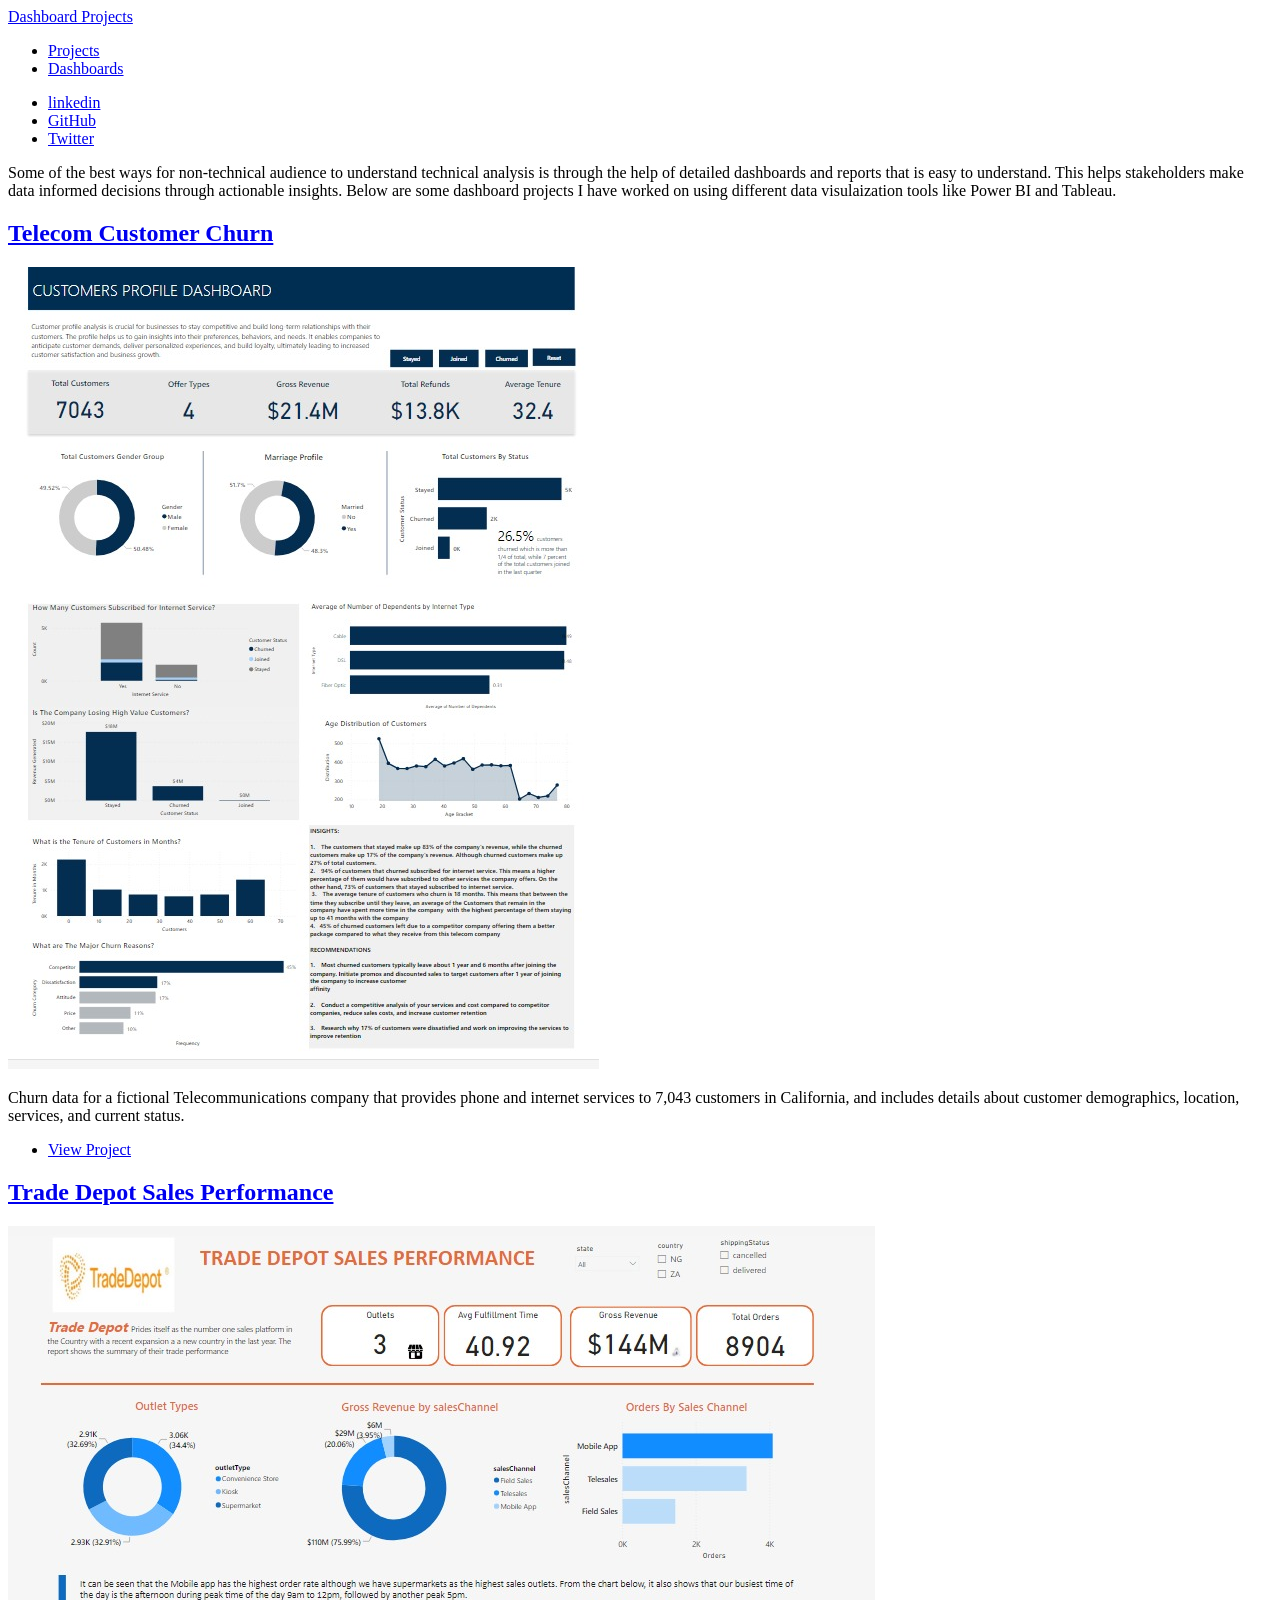
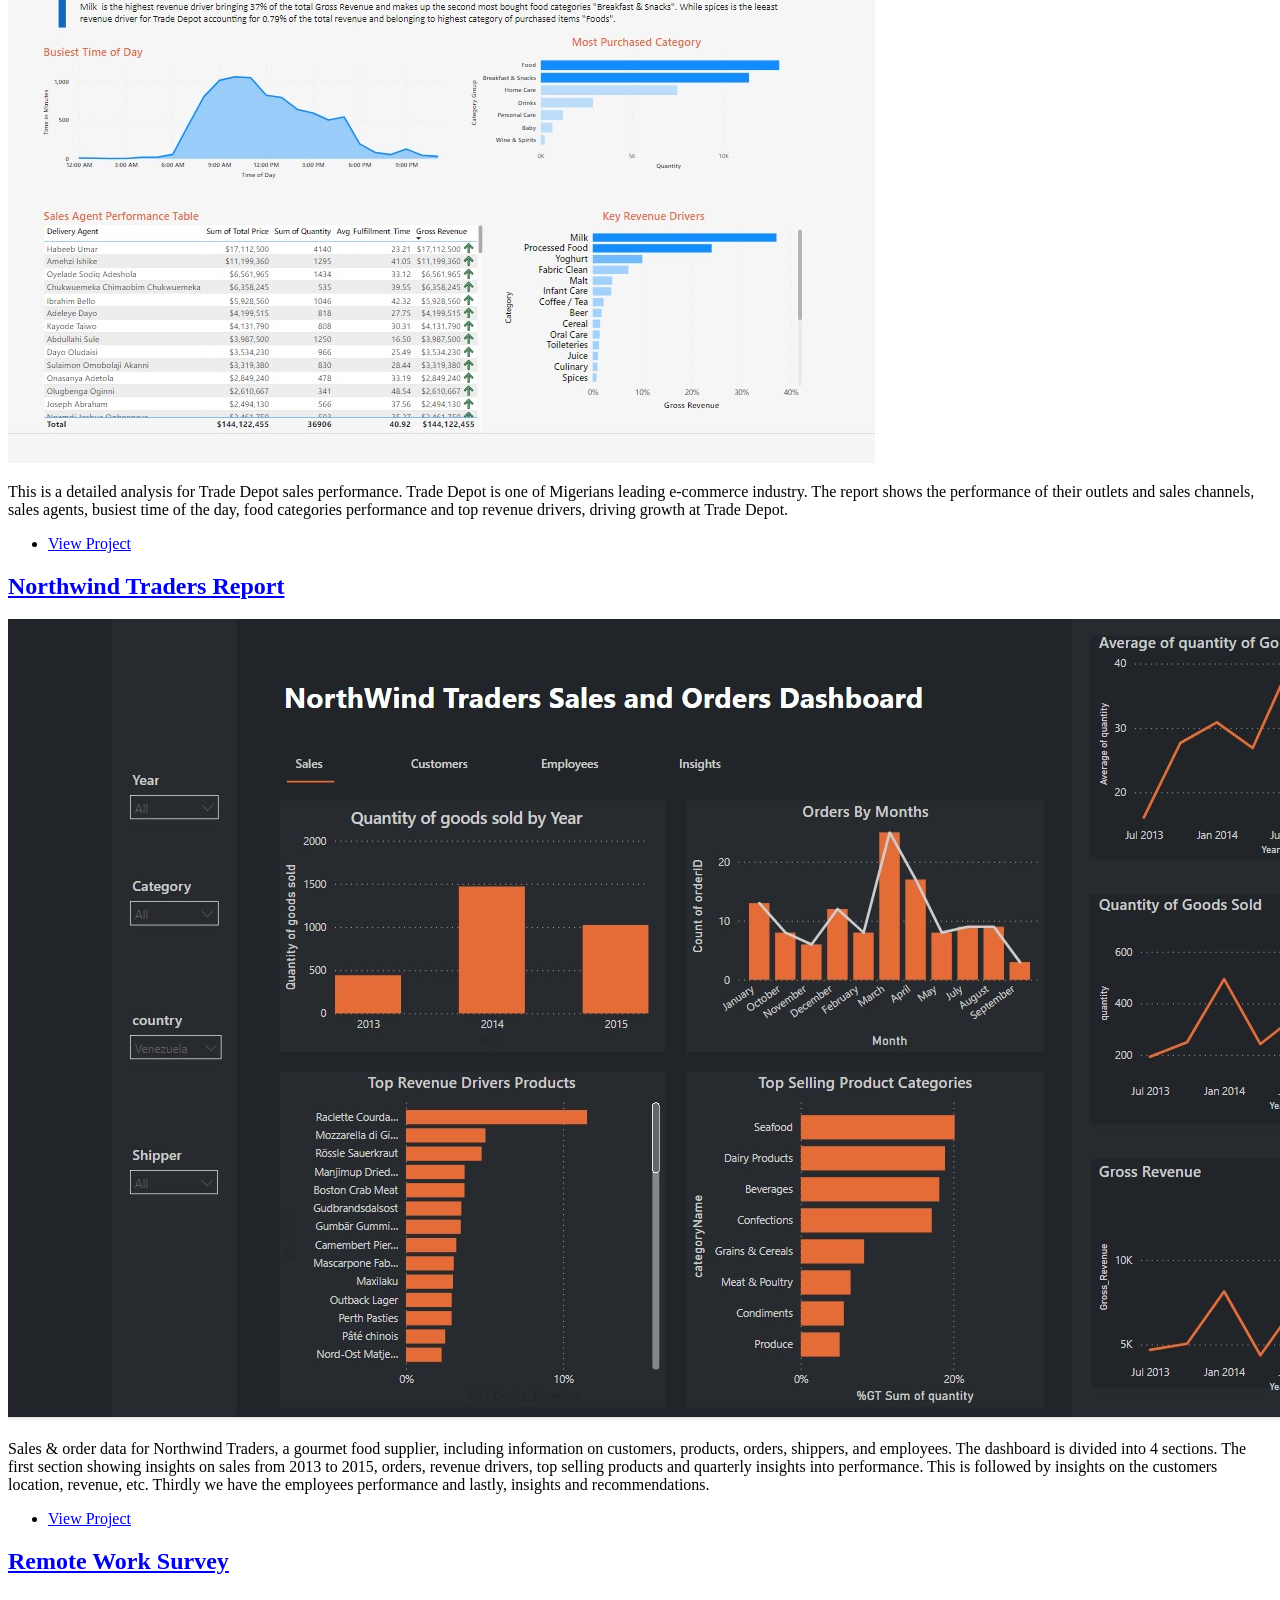
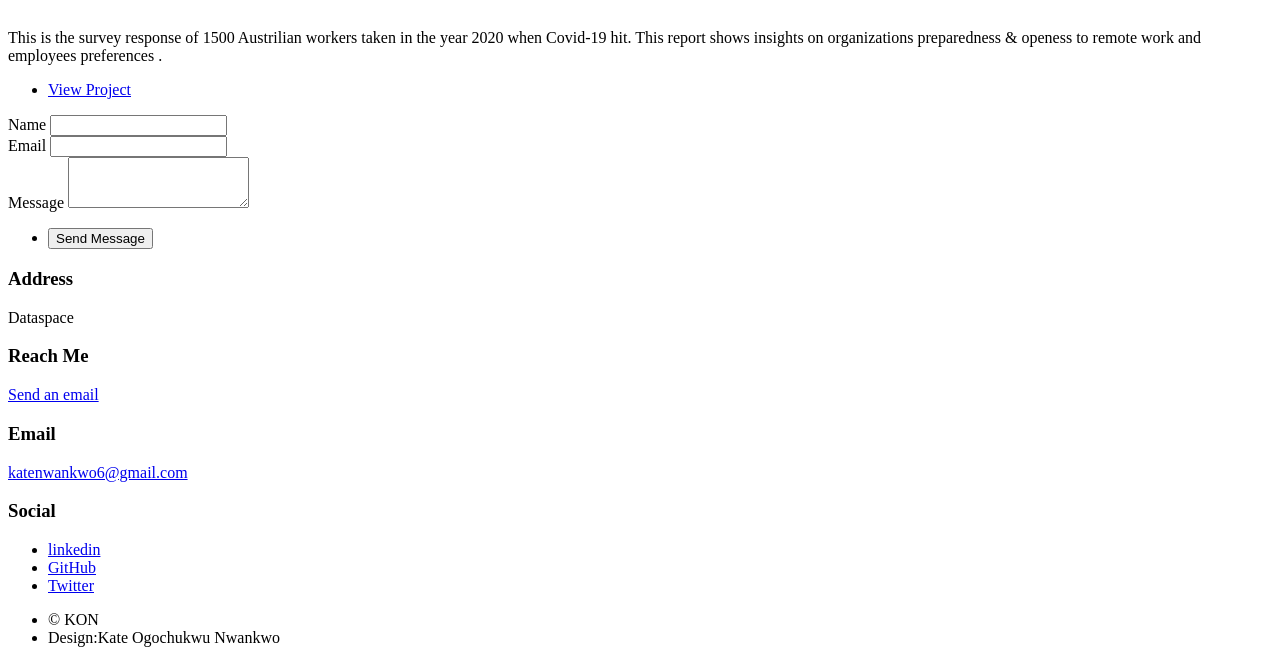
==== generic.html @ 3c491826 "Add files via upload" ====
<!DOCTYPE HTML>
<!--
	Massively by HTML5 UP
	html5up.net | @ajlkn
	Free for personal and commercial use under the CCA 3.0 license (html5up.net/license)
-->
<html>
	<head>
		<title>Kate Nwankwo | Portfolio</title>
		<meta charset="utf-8" />
		<meta name="viewport" content="width=device-width, initial-scale=1, user-scalable=no" />
		<link rel="stylesheet" href="assets/css/main.css" />
		<noscript><link rel="stylesheet" href="assets/css/noscript.css" /></noscript>
	</head>
	<body class="is-preload">

		<!-- Wrapper -->
			<div id="wrapper">

				<!-- Header -->
					<header id="header">
						<a href="index.html" class="logo">Dashboard Projects</a>
					</header>

				<!-- Nav -->
					<nav id="nav">
						<ul class="links">
							<li><a href="index.html">Projects</a></li>
							<li class="active"><a href="generic.html">Dashboards</a></li>
							
						</ul>
						<ul class="icons">
							<li><a href="https://www.linkedin.com/in/nwankwo-kate-ogochukwu-1a1a1a170/" class="icon brands fa-linkedin"><span class="label">linkedin</span></a></li>
							<li><a href="https://github.com/K-O-N" class="icon brands fa-github"><span class="label">GitHub</span></a></li>
							<li><a href="https://twitter.com/katod_ic" class="icon brands fa-twitter"><span class="label">Twitter</span></a></li>
						</ul>
					</nav>

				<!-- Main -->
					<div id="main">

						<!-- Post -->
							<section class="post">
								<header class="major">
								
									<p>Some of the best ways for non-technical audience to understand technical analysis is through the help of detailed dashboards and reports
										that is easy to understand. This helps stakeholders make data informed decisions through actionable insights.
										Below are some dashboard projects I have worked on using different data visulaization tools like Power BI and Tableau.</p>
								</header>
						
							</section>
                          
							<!-- Posts -->
							<section class="posts">
								<article>
									<header>
										
										<h2><a href="https://app.powerbi.com/groups/me/reports/049d76cf-3c5a-4a24-9db2-1a87d6e28e60/ReportSection?experience=power-bi">Telecom Customer Churn<br />
										</a></h2>
									</header>
									<a href="https://app.powerbi.com/groups/me/reports/049d76cf-3c5a-4a24-9db2-1a87d6e28e60/ReportSection?experience=power-bi" class="image fit"><img src="images/churn.jpeg" alt="" /></a>
									<p>Churn data for a fictional Telecommunications company that provides phone and internet services to 7,043 customers in California, and includes details about customer demographics, location, services, and current status.</p>
									<ul class="actions special">
										<li><a href="https://app.powerbi.com/groups/me/reports/049d76cf-3c5a-4a24-9db2-1a87d6e28e60/ReportSection?experience=power-bi" class="button">View Project</a></li>
									</ul>
								</article>
								<article>
									<header>
										
										<h2><a href="https://app.powerbi.com/groups/me/reports/9f154bed-a2f6-41f7-a0cd-77d5836c312e/ReportSection?experience=power-bi">Trade Depot Sales Performance<br />
										</a></h2>
									</header>
									<a href="https://app.powerbi.com/groups/me/reports/9f154bed-a2f6-41f7-a0cd-77d5836c312e/ReportSection?experience=power-bi" class="image fit"><img src="images/tradedepot.jpeg" alt="" /></a>
									<p>This is a detailed analysis for Trade Depot sales performance. Trade Depot is one of Migerians leading e-commerce industry. The report shows the performance of their outlets and sales channels, sales agents, busiest  time of the day, food categories performance and top revenue drivers, driving growth at Trade Depot.</p>
									<ul class="actions special">
										<li><a href="https://app.powerbi.com/groups/me/reports/9f154bed-a2f6-41f7-a0cd-77d5836c312e/ReportSection?experience=power-bi" class="button">View Project</a></li>
									</ul>
								</article>
								<article>
									<header>
									
										<h2><a href="https://app.powerbi.com/groups/me/reports/e46d3fd3-1390-4286-8725-cc7d1434339f?experience=power-bi">Northwind Traders Report<br />
										 </a></h2>
									</header>
									<a href="https://app.powerbi.com/groups/me/reports/e46d3fd3-1390-4286-8725-cc7d1434339f?experience=power-bi" class="image fit"><img src="images/traders.jpeg" alt="" /></a>
									<p>Sales & order data for Northwind Traders, a gourmet food supplier, including information on customers, products, orders, shippers, and employees.
										The dashboard is divided into 4 sections. The first section showing insights on sales from 2013 to 2015, orders, revenue drivers, top selling products and quarterly insights into performance.
										This is followed by insights on the customers location, revenue, etc. Thirdly we have the employees performance and lastly, insights and recommendations.
									</p>
									<ul class="actions special">
										<li><a href="https://app.powerbi.com/groups/me/reports/e46d3fd3-1390-4286-8725-cc7d1434339f?experience=power-bi" class="button">View Project</a></li>
									</ul>
								</article>
								<article>
									<header>
									
										<h2><a href="https://app.powerbi.com/groups/me/reports/8f076424-8f27-4234-87ba-b8013ebb8c62/ReportSection?experience=power-bi">Remote Work Survey<br />
										</a></h2>
									</header>
									<a href="https://app.powerbi.com/groups/me/reports/8f076424-8f27-4234-87ba-b8013ebb8c62/ReportSection?experience=power-bi" class="image fit"><img src="images/remote work.jpeg" alt="" /></a>
									<p>This is the survey response of 1500 Austrilian workers taken in the year 2020 when Covid-19 hit. This report shows insights on organizations preparedness & openess to remote work and employees preferences .</p>
									<ul class="actions special">
										<li><a href="https://app.powerbi.com/groups/me/reports/8f076424-8f27-4234-87ba-b8013ebb8c62/ReportSection?experience=power-bi" class="button">View Project</a></li>
									</ul>
								</article>
								<article>
									
							
					</div>

				<!-- Footer -->
					<footer id="footer">
						<section>
							<form method="post" action="#">
								<div class="fields">
									<div class="field">
										<label for="name">Name</label>
										<input type="text" name="name" id="name" />
									</div>
									<div class="field">
										<label for="email">Email</label>
										<input type="text" name="email" id="email" />
									</div>
									<div class="field">
										<label for="message">Message</label>
										<textarea name="message" id="message" rows="3"></textarea>
									</div>
								</div>
								<ul class="actions">
									<li><input type="submit" value="Send Message" /></li>
								</ul>
							</form>
						</section>
						<section class="split contact">
							<section class="alt">
								<h3>Address</h3>
								<p>Dataspace<br />
								</p>
							</section>
							<section>
								<h3>Reach Me</h3>
								<p><a href="#">Send an email</a></p>
							</section>
							<section>
								<h3>Email</h3>
								<p><a href="#">katenwankwo6@gmail.com</a></p>
							</section>
							<section>
								<h3>Social</h3>
								<ul class="icons alt">
									<li><a href="https://www.linkedin.com/in/nwankwo-kate-ogochukwu-1a1a1a170/" class="icon brands fa-linkedin"><span class="label">linkedin</span></a></li>
									<li><a href="https://github.com/K-O-N" class="icon brands fa-github"><span class="label">GitHub</span></a></li>
									<li><a href="https://twitter.com/katod_ic" class="icon brands fa-twitter"><span class="label">Twitter</span></a></li>
								</ul>
							</section>
						</section>
					</footer>

				<!-- Copyright -->
					<div id="copyright">
						<ul><li>&copy; KON</li><li>Design:Kate Ogochukwu Nwankwo</li></ul>
					</div>

			</div>

		<!-- Scripts -->
			<script src="assets/js/jquery.min.js"></script>
			<script src="assets/js/jquery.scrollex.min.js"></script>
			<script src="assets/js/jquery.scrolly.min.js"></script>
			<script src="assets/js/browser.min.js"></script>
			<script src="assets/js/breakpoints.min.js"></script>
			<script src="assets/js/util.js"></script>
			<script src="assets/js/main.js"></script>

	</body>
</html>
---- assets/css/main.css ----
@import url(fontawesome-all.min.css);
@import url("https://fonts.googleapis.com/css?family=Merriweather:300,700,300italic,700italic|Source+Sans+Pro:900");

/*
	Massively by HTML5 UP
	html5up.net | @ajlkn
	Free for personal and commercial use under the CCA 3.0 license (html5up.net/license)
*/

html, body, div, span, applet, object,
iframe, h1, h2, h3, h4, h5, h6, p, blockquote,
pre, a, abbr, acronym, address, big, cite,
code, del, dfn, em, img, ins, kbd, q, s, samp,
small, strike, strong, sub, sup, tt, var, b,
u, i, center, dl, dt, dd, ol, ul, li, fieldset,
form, label, legend, table, caption, tbody,
tfoot, thead, tr, th, td, article, aside,
canvas, details, embed, figure, figcaption,
footer, header, hgroup, menu, nav, output, ruby,
section, summary, time, mark, audio, video {
	margin: 0;
	padding: 0;
	border: 0;
	font-size: 100%;
	font: inherit;
	vertical-align: baseline;}

article, aside, details, figcaption, figure,
footer, header, hgroup, menu, nav, section {
	display: block;}

body {
	line-height: 1;
}

ol, ul {
	list-style: none;
}

blockquote, q {
	quotes: none;
}

	blockquote:before, blockquote:after, q:before, q:after {
		content: '';
		content: none;
	}

table {
	border-collapse: collapse;
	border-spacing: 0;
}

body {
	-webkit-text-size-adjust: none;
}

mark {
	background-color: transparent;
	color: inherit;
}

input::-moz-focus-inner {
	border: 0;
	padding: 0;
}

input, select, textarea {
	-moz-appearance: none;
	-webkit-appearance: none;
	-ms-appearance: none;
	appearance: none;
}

/* Basic */

	@-ms-viewport {
		width: device-width;
	}

	body {
		-ms-overflow-style: scrollbar;
	}

	@media screen and (max-width: 480px) {

		html, body {
			min-width: 320px;
		}

	}

	html {
		box-sizing: border-box;
	}

	*, *:before, *:after {
		box-sizing: inherit;
	}

	body {
		background-color: #1e252d;
	}

		body.is-preload *, body.is-preload *:before, body.is-preload *:after {
			-moz-animation: none !important;
			-webkit-animation: none !important;
			-ms-animation: none !important;
			animation: none !important;
			-moz-transition: none !important;
			-webkit-transition: none !important;
			-ms-transition: none !important;
			transition: none !important;
		}

/* Type */

	html {
		font-size: 16pt;
	}

		@media screen and (max-width: 1680px) {

			html {
				font-size: 12pt;
			}

		}

		@media screen and (max-width: 1280px) {

			html {
				font-size: 11pt;
			}

		}

		@media screen and (max-width: 360px) {

			html {
				font-size: 10pt;
			}

		}

	body {
		color: #212931;
	}

	body, input, select, textarea {
		font-family: "Merriweather", Georgia, serif;
		font-weight: 300;
		font-size: 1rem;
		line-height: 2.375;
	}

	a {
		-moz-transition: color 0.2s ease-in-out, background-color 0.2s ease-in-out, border-color 0.2s ease-in-out, box-shadow 0.2s ease-in-out;
		-webkit-transition: color 0.2s ease-in-out, background-color 0.2s ease-in-out, border-color 0.2s ease-in-out, box-shadow 0.2s ease-in-out;
		-ms-transition: color 0.2s ease-in-out, background-color 0.2s ease-in-out, border-color 0.2s ease-in-out, box-shadow 0.2s ease-in-out;
		transition: color 0.2s ease-in-out, background-color 0.2s ease-in-out, border-color 0.2s ease-in-out, box-shadow 0.2s ease-in-out;
		border-bottom: dotted 1px;
		text-decoration: none;
	}

		a:hover {
			border-bottom-color: transparent;
		}

	strong, b {
		font-weight: 600;
	}

	em, i {
		font-style: italic;
	}

	p {
		text-align: justify;
		margin: 0 0 2rem 0;
	}

	h1, h2, h3, h4, h5, h6 {
		font-family: "Source Sans Pro", Helvetica, sans-serif;
		font-weight: 900;
		line-height: 1.5;
		letter-spacing: 0.075em;
		text-transform: uppercase;
		margin: 0 0 1rem 0;
	}

		h1 a, h2 a, h3 a, h4 a, h5 a, h6 a {
			border-bottom: 0;
			color: inherit;
			text-decoration: none;
		}

	h1 {
		font-size: 4rem;
		line-height: 1.1;
		margin: 0 0 2rem 0;
	}

	h2 {
		font-size: 1.75rem;
		line-height: 1.3;
		margin: 0 0 1.5rem 0;
	}

	h3 {
		font-size: 1.25rem;
		margin: 0 0 1.5rem 0;
	}

	h4 {
		font-size: 1rem;
	}

	h5 {
		font-size: 0.9rem;
	}

	h6 {
		font-size: 0.8rem;
	}

	sub {
		font-size: 0.8rem;
		position: relative;
		top: 0.5rem;
	}

	sup {
		font-size: 0.8rem;
		position: relative;
		top: -0.5rem;
	}

	blockquote {
		border-left: solid 4px;
		font-style: italic;
		margin: 0 0 2rem 0;
		padding: 0.5rem 0 0.5rem 2rem;
	}

	code {
		border: solid 2px;
		font-family: "Courier New", monospace;
		font-size: 0.9rem;
		margin: 0 0.25rem;
		padding: 0.25rem 0.65rem;
	}

	pre {
		-webkit-overflow-scrolling: touch;
		font-family: "Courier New", monospace;
		font-size: 0.9rem;
		margin: 0 0 2rem 0;
	}

		pre code {
			display: block;
			line-height: 1.75;
			padding: 1rem 1.5rem;
			overflow-x: auto;
		}

	hr {
		border: 0;
		border-bottom: solid 2px;
		margin: 3rem 0;
	}

		hr.major {
			margin: 5rem 0;
		}

	.align-left {
		text-align: left;
	}

	.align-center {
		text-align: center;
	}

	.align-right {
		text-align: right;
	}

	input, select, textarea {
		color: #212931;
	}

	a {
		color: #212931;
		border-bottom-color: rgba(33, 41, 49, 0.5);
	}

		a:hover {
			border-bottom-color: transparent;
			color: #18bfef !important;
		}

	strong, b {
		color: #212931;
	}

	h1, h2, h3, h4, h5, h6 {
		color: #212931;
	}

	blockquote {
		border-left-color: #eeeeee;
	}

	code {
		background: rgba(220, 220, 220, 0.25);
		border-color: #eeeeee;
	}

	hr {
		border-bottom-color: #eeeeee;
	}

/* Row */

	.row {
		display: flex;
		flex-wrap: wrap;
		box-sizing: border-box;
		align-items: stretch;
	}

		.row > * {
			box-sizing: border-box;
		}

		.row.gtr-uniform > * > :last-child {
			margin-bottom: 0;
		}

		.row.aln-left {
			justify-content: flex-start;
		}

		.row.aln-center {
			justify-content: center;
		}

		.row.aln-right {
			justify-content: flex-end;
		}

		.row.aln-top {
			align-items: flex-start;
		}

		.row.aln-middle {
			align-items: center;
		}

		.row.aln-bottom {
			align-items: flex-end;
		}

		.row > .imp {
			order: -1;
		}

		.row > .col-1 {
			width: 8.33333%;
		}

		.row > .off-1 {
			margin-left: 8.33333%;
		}

		.row > .col-2 {
			width: 16.66667%;
		}

		.row > .off-2 {
			margin-left: 16.66667%;
		}

		.row > .col-3 {
			width: 25%;
		}

		.row > .off-3 {
			margin-left: 25%;
		}

		.row > .col-4 {
			width: 33.33333%;
		}

		.row > .off-4 {
			margin-left: 33.33333%;
		}

		.row > .col-5 {
			width: 41.66667%;
		}

		.row > .off-5 {
			margin-left: 41.66667%;
		}

		.row > .col-6 {
			width: 50%;
		}

		.row > .off-6 {
			margin-left: 50%;
		}

		.row > .col-7 {
			width: 58.33333%;
		}

		.row > .off-7 {
			margin-left: 58.33333%;
		}

		.row > .col-8 {
			width: 66.66667%;
		}

		.row > .off-8 {
			margin-left: 66.66667%;
		}

		.row > .col-9 {
			width: 75%;
		}

		.row > .off-9 {
			margin-left: 75%;
		}

		.row > .col-10 {
			width: 83.33333%;
		}

		.row > .off-10 {
			margin-left: 83.33333%;
		}

		.row > .col-11 {
			width: 91.66667%;
		}

		.row > .off-11 {
			margin-left: 91.66667%;
		}

		.row > .col-12 {
			width: 100%;
		}

		.row > .off-12 {
			margin-left: 100%;
		}

		.row.gtr-0 {
			margin-top: 0;
			margin-left: 0rem;
		}

			.row.gtr-0 > * {
				padding: 0 0 0 0rem;
			}

			.row.gtr-0.gtr-uniform {
				margin-top: 0rem;
			}

				.row.gtr-0.gtr-uniform > * {
					padding-top: 0rem;
				}

		.row.gtr-25 {
			margin-top: 0;
			margin-left: -0.375rem;
		}

			.row.gtr-25 > * {
				padding: 0 0 0 0.375rem;
			}

			.row.gtr-25.gtr-uniform {
				margin-top: -0.375rem;
			}

				.row.gtr-25.gtr-uniform > * {
					padding-top: 0.375rem;
				}

		.row.gtr-50 {
			margin-top: 0;
			margin-left: -0.75rem;
		}

			.row.gtr-50 > * {
				padding: 0 0 0 0.75rem;
			}

			.row.gtr-50.gtr-uniform {
				margin-top: -0.75rem;
			}

				.row.gtr-50.gtr-uniform > * {
					padding-top: 0.75rem;
				}

		.row {
			margin-top: 0;
			margin-left: -1.5rem;
		}

			.row > * {
				padding: 0 0 0 1.5rem;
			}

			.row.gtr-uniform {
				margin-top: -1.5rem;
			}

				.row.gtr-uniform > * {
					padding-top: 1.5rem;
				}

		.row.gtr-150 {
			margin-top: 0;
			margin-left: -2.25rem;
		}

			.row.gtr-150 > * {
				padding: 0 0 0 2.25rem;
			}

			.row.gtr-150.gtr-uniform {
				margin-top: -2.25rem;
			}

				.row.gtr-150.gtr-uniform > * {
					padding-top: 2.25rem;
				}

		.row.gtr-200 {
			margin-top: 0;
			margin-left: -3rem;
		}

			.row.gtr-200 > * {
				padding: 0 0 0 3rem;
			}

			.row.gtr-200.gtr-uniform {
				margin-top: -3rem;
			}

				.row.gtr-200.gtr-uniform > * {
					padding-top: 3rem;
				}

		@media screen and (max-width: 1680px) {

			.row {
				display: flex;
				flex-wrap: wrap;
				box-sizing: border-box;
				align-items: stretch;
			}

				.row > * {
					box-sizing: border-box;
				}

				.row.gtr-uniform > * > :last-child {
					margin-bottom: 0;
				}

				.row.aln-left {
					justify-content: flex-start;
				}

				.row.aln-center {
					justify-content: center;
				}

				.row.aln-right {
					justify-content: flex-end;
				}

				.row.aln-top {
					align-items: flex-start;
				}

				.row.aln-middle {
					align-items: center;
				}

				.row.aln-bottom {
					align-items: flex-end;
				}

				.row > .imp-xlarge {
					order: -1;
				}

				.row > .col-1-xlarge {
					width: 8.33333%;
				}

				.row > .off-1-xlarge {
					margin-left: 8.33333%;
				}

				.row > .col-2-xlarge {
					width: 16.66667%;
				}

				.row > .off-2-xlarge {
					margin-left: 16.66667%;
				}

				.row > .col-3-xlarge {
					width: 25%;
				}

				.row > .off-3-xlarge {
					margin-left: 25%;
				}

				.row > .col-4-xlarge {
					width: 33.33333%;
				}

				.row > .off-4-xlarge {
					margin-left: 33.33333%;
				}

				.row > .col-5-xlarge {
					width: 41.66667%;
				}

				.row > .off-5-xlarge {
					margin-left: 41.66667%;
				}

				.row > .col-6-xlarge {
					width: 50%;
				}

				.row > .off-6-xlarge {
					margin-left: 50%;
				}

				.row > .col-7-xlarge {
					width: 58.33333%;
				}

				.row > .off-7-xlarge {
					margin-left: 58.33333%;
				}

				.row > .col-8-xlarge {
					width: 66.66667%;
				}

				.row > .off-8-xlarge {
					margin-left: 66.66667%;
				}

				.row > .col-9-xlarge {
					width: 75%;
				}

				.row > .off-9-xlarge {
					margin-left: 75%;
				}

				.row > .col-10-xlarge {
					width: 83.33333%;
				}

				.row > .off-10-xlarge {
					margin-left: 83.33333%;
				}

				.row > .col-11-xlarge {
					width: 91.66667%;
				}

				.row > .off-11-xlarge {
					margin-left: 91.66667%;
				}

				.row > .col-12-xlarge {
					width: 100%;
				}

				.row > .off-12-xlarge {
					margin-left: 100%;
				}

				.row.gtr-0 {
					margin-top: 0;
					margin-left: 0rem;
				}

					.row.gtr-0 > * {
						padding: 0 0 0 0rem;
					}

					.row.gtr-0.gtr-uniform {
						margin-top: 0rem;
					}

						.row.gtr-0.gtr-uniform > * {
							padding-top: 0rem;
						}

				.row.gtr-25 {
					margin-top: 0;
					margin-left: -0.375rem;
				}

					.row.gtr-25 > * {
						padding: 0 0 0 0.375rem;
					}

					.row.gtr-25.gtr-uniform {
						margin-top: -0.375rem;
					}

						.row.gtr-25.gtr-uniform > * {
							padding-top: 0.375rem;
						}

				.row.gtr-50 {
					margin-top: 0;
					margin-left: -0.75rem;
				}

					.row.gtr-50 > * {
						padding: 0 0 0 0.75rem;
					}

					.row.gtr-50.gtr-uniform {
						margin-top: -0.75rem;
					}

						.row.gtr-50.gtr-uniform > * {
							padding-top: 0.75rem;
						}

				.row {
					margin-top: 0;
					margin-left: -1.5rem;
				}

					.row > * {
						padding: 0 0 0 1.5rem;
					}

					.row.gtr-uniform {
						margin-top: -1.5rem;
					}

						.row.gtr-uniform > * {
							padding-top: 1.5rem;
						}

				.row.gtr-150 {
					margin-top: 0;
					margin-left: -2.25rem;
				}

					.row.gtr-150 > * {
						padding: 0 0 0 2.25rem;
					}

					.row.gtr-150.gtr-uniform {
						margin-top: -2.25rem;
					}

						.row.gtr-150.gtr-uniform > * {
							padding-top: 2.25rem;
						}

				.row.gtr-200 {
					margin-top: 0;
					margin-left: -3rem;
				}

					.row.gtr-200 > * {
						padding: 0 0 0 3rem;
					}

					.row.gtr-200.gtr-uniform {
						margin-top: -3rem;
					}

						.row.gtr-200.gtr-uniform > * {
							padding-top: 3rem;
						}

		}

		@media screen and (max-width: 1280px) {

			.row {
				display: flex;
				flex-wrap: wrap;
				box-sizing: border-box;
				align-items: stretch;
			}

				.row > * {
					box-sizing: border-box;
				}

				.row.gtr-uniform > * > :last-child {
					margin-bottom: 0;
				}

				.row.aln-left {
					justify-content: flex-start;
				}

				.row.aln-center {
					justify-content: center;
				}

				.row.aln-right {
					justify-content: flex-end;
				}

				.row.aln-top {
					align-items: flex-start;
				}

				.row.aln-middle {
					align-items: center;
				}

				.row.aln-bottom {
					align-items: flex-end;
				}

				.row > .imp-large {
					order: -1;
				}

				.row > .col-1-large {
					width: 8.33333%;
				}

				.row > .off-1-large {
					margin-left: 8.33333%;
				}

				.row > .col-2-large {
					width: 16.66667%;
				}

				.row > .off-2-large {
					margin-left: 16.66667%;
				}

				.row > .col-3-large {
					width: 25%;
				}

				.row > .off-3-large {
					margin-left: 25%;
				}

				.row > .col-4-large {
					width: 33.33333%;
				}

				.row > .off-4-large {
					margin-left: 33.33333%;
				}

				.row > .col-5-large {
					width: 41.66667%;
				}

				.row > .off-5-large {
					margin-left: 41.66667%;
				}

				.row > .col-6-large {
					width: 50%;
				}

				.row > .off-6-large {
					margin-left: 50%;
				}

				.row > .col-7-large {
					width: 58.33333%;
				}

				.row > .off-7-large {
					margin-left: 58.33333%;
				}

				.row > .col-8-large {
					width: 66.66667%;
				}

				.row > .off-8-large {
					margin-left: 66.66667%;
				}

				.row > .col-9-large {
					width: 75%;
				}

				.row > .off-9-large {
					margin-left: 75%;
				}

				.row > .col-10-large {
					width: 83.33333%;
				}

				.row > .off-10-large {
					margin-left: 83.33333%;
				}

				.row > .col-11-large {
					width: 91.66667%;
				}

				.row > .off-11-large {
					margin-left: 91.66667%;
				}

				.row > .col-12-large {
					width: 100%;
				}

				.row > .off-12-large {
					margin-left: 100%;
				}

				.row.gtr-0 {
					margin-top: 0;
					margin-left: 0rem;
				}

					.row.gtr-0 > * {
						padding: 0 0 0 0rem;
					}

					.row.gtr-0.gtr-uniform {
						margin-top: 0rem;
					}

						.row.gtr-0.gtr-uniform > * {
							padding-top: 0rem;
						}

				.row.gtr-25 {
					margin-top: 0;
					margin-left: -0.375rem;
				}

					.row.gtr-25 > * {
						padding: 0 0 0 0.375rem;
					}

					.row.gtr-25.gtr-uniform {
						margin-top: -0.375rem;
					}

						.row.gtr-25.gtr-uniform > * {
							padding-top: 0.375rem;
						}

				.row.gtr-50 {
					margin-top: 0;
					margin-left: -0.75rem;
				}

					.row.gtr-50 > * {
						padding: 0 0 0 0.75rem;
					}

					.row.gtr-50.gtr-uniform {
						margin-top: -0.75rem;
					}

						.row.gtr-50.gtr-uniform > * {
							padding-top: 0.75rem;
						}

				.row {
					margin-top: 0;
					margin-left: -1.5rem;
				}

					.row > * {
						padding: 0 0 0 1.5rem;
					}

					.row.gtr-uniform {
						margin-top: -1.5rem;
					}

						.row.gtr-uniform > * {
							padding-top: 1.5rem;
						}

				.row.gtr-150 {
					margin-top: 0;
					margin-left: -2.25rem;
				}

					.row.gtr-150 > * {
						padding: 0 0 0 2.25rem;
					}

					.row.gtr-150.gtr-uniform {
						margin-top: -2.25rem;
					}

						.row.gtr-150.gtr-uniform > * {
							padding-top: 2.25rem;
						}

				.row.gtr-200 {
					margin-top: 0;
					margin-left: -3rem;
				}

					.row.gtr-200 > * {
						padding: 0 0 0 3rem;
					}

					.row.gtr-200.gtr-uniform {
						margin-top: -3rem;
					}

						.row.gtr-200.gtr-uniform > * {
							padding-top: 3rem;
						}

		}

		@media screen and (max-width: 980px) {

			.row {
				display: flex;
				flex-wrap: wrap;
				box-sizing: border-box;
				align-items: stretch;
			}

				.row > * {
					box-sizing: border-box;
				}

				.row.gtr-uniform > * > :last-child {
					margin-bottom: 0;
				}

				.row.aln-left {
					justify-content: flex-start;
				}

				.row.aln-center {
					justify-content: center;
				}

				.row.aln-right {
					justify-content: flex-end;
				}

				.row.aln-top {
					align-items: flex-start;
				}

				.row.aln-middle {
					align-items: center;
				}

				.row.aln-bottom {
					align-items: flex-end;
				}

				.row > .imp-medium {
					order: -1;
				}

				.row > .col-1-medium {
					width: 8.33333%;
				}

				.row > .off-1-medium {
					margin-left: 8.33333%;
				}

				.row > .col-2-medium {
					width: 16.66667%;
				}

				.row > .off-2-medium {
					margin-left: 16.66667%;
				}

				.row > .col-3-medium {
					width: 25%;
				}

				.row > .off-3-medium {
					margin-left: 25%;
				}

				.row > .col-4-medium {
					width: 33.33333%;
				}

				.row > .off-4-medium {
					margin-left: 33.33333%;
				}

				.row > .col-5-medium {
					width: 41.66667%;
				}

				.row > .off-5-medium {
					margin-left: 41.66667%;
				}

				.row > .col-6-medium {
					width: 50%;
				}

				.row > .off-6-medium {
					margin-left: 50%;
				}

				.row > .col-7-medium {
					width: 58.33333%;
				}

				.row > .off-7-medium {
					margin-left: 58.33333%;
				}

				.row > .col-8-medium {
					width: 66.66667%;
				}

				.row > .off-8-medium {
					margin-left: 66.66667%;
				}

				.row > .col-9-medium {
					width: 75%;
				}

				.row > .off-9-medium {
					margin-left: 75%;
				}

				.row > .col-10-medium {
					width: 83.33333%;
				}

				.row > .off-10-medium {
					margin-left: 83.33333%;
				}

				.row > .col-11-medium {
					width: 91.66667%;
				}

				.row > .off-11-medium {
					margin-left: 91.66667%;
				}

				.row > .col-12-medium {
					width: 100%;
				}

				.row > .off-12-medium {
					margin-left: 100%;
				}

				.row.gtr-0 {
					margin-top: 0;
					margin-left: 0rem;
				}

					.row.gtr-0 > * {
						padding: 0 0 0 0rem;
					}

					.row.gtr-0.gtr-uniform {
						margin-top: 0rem;
					}

						.row.gtr-0.gtr-uniform > * {
							padding-top: 0rem;
						}

				.row.gtr-25 {
					margin-top: 0;
					margin-left: -0.375rem;
				}

					.row.gtr-25 > * {
						padding: 0 0 0 0.375rem;
					}

					.row.gtr-25.gtr-uniform {
						margin-top: -0.375rem;
					}

						.row.gtr-25.gtr-uniform > * {
							padding-top: 0.375rem;
						}

				.row.gtr-50 {
					margin-top: 0;
					margin-left: -0.75rem;
				}

					.row.gtr-50 > * {
						padding: 0 0 0 0.75rem;
					}

					.row.gtr-50.gtr-uniform {
						margin-top: -0.75rem;
					}

						.row.gtr-50.gtr-uniform > * {
							padding-top: 0.75rem;
						}

				.row {
					margin-top: 0;
					margin-left: -1.5rem;
				}

					.row > * {
						padding: 0 0 0 1.5rem;
					}

					.row.gtr-uniform {
						margin-top: -1.5rem;
					}

						.row.gtr-uniform > * {
							padding-top: 1.5rem;
						}

				.row.gtr-150 {
					margin-top: 0;
					margin-left: -2.25rem;
				}

					.row.gtr-150 > * {
						padding: 0 0 0 2.25rem;
					}

					.row.gtr-150.gtr-uniform {
						margin-top: -2.25rem;
					}

						.row.gtr-150.gtr-uniform > * {
							padding-top: 2.25rem;
						}

				.row.gtr-200 {
					margin-top: 0;
					margin-left: -3rem;
				}

					.row.gtr-200 > * {
						padding: 0 0 0 3rem;
					}

					.row.gtr-200.gtr-uniform {
						margin-top: -3rem;
					}

						.row.gtr-200.gtr-uniform > * {
							padding-top: 3rem;
						}

		}

		@media screen and (max-width: 736px) {

			.row {
				display: flex;
				flex-wrap: wrap;
				box-sizing: border-box;
				align-items: stretch;
			}

				.row > * {
					box-sizing: border-box;
				}

				.row.gtr-uniform > * > :last-child {
					margin-bottom: 0;
				}

				.row.aln-left {
					justify-content: flex-start;
				}

				.row.aln-center {
					justify-content: center;
				}

				.row.aln-right {
					justify-content: flex-end;
				}

				.row.aln-top {
					align-items: flex-start;
				}

				.row.aln-middle {
					align-items: center;
				}

				.row.aln-bottom {
					align-items: flex-end;
				}

				.row > .imp-small {
					order: -1;
				}

				.row > .col-1-small {
					width: 8.33333%;
				}

				.row > .off-1-small {
					margin-left: 8.33333%;
				}

				.row > .col-2-small {
					width: 16.66667%;
				}

				.row > .off-2-small {
					margin-left: 16.66667%;
				}

				.row > .col-3-small {
					width: 25%;
				}

				.row > .off-3-small {
					margin-left: 25%;
				}

				.row > .col-4-small {
					width: 33.33333%;
				}

				.row > .off-4-small {
					margin-left: 33.33333%;
				}

				.row > .col-5-small {
					width: 41.66667%;
				}

				.row > .off-5-small {
					margin-left: 41.66667%;
				}

				.row > .col-6-small {
					width: 50%;
				}

				.row > .off-6-small {
					margin-left: 50%;
				}

				.row > .col-7-small {
					width: 58.33333%;
				}

				.row > .off-7-small {
					margin-left: 58.33333%;
				}

				.row > .col-8-small {
					width: 66.66667%;
				}

				.row > .off-8-small {
					margin-left: 66.66667%;
				}

				.row > .col-9-small {
					width: 75%;
				}

				.row > .off-9-small {
					margin-left: 75%;
				}

				.row > .col-10-small {
					width: 83.33333%;
				}

				.row > .off-10-small {
					margin-left: 83.33333%;
				}

				.row > .col-11-small {
					width: 91.66667%;
				}

				.row > .off-11-small {
					margin-left: 91.66667%;
				}

				.row > .col-12-small {
					width: 100%;
				}

				.row > .off-12-small {
					margin-left: 100%;
				}

				.row.gtr-0 {
					margin-top: 0;
					margin-left: 0rem;
				}

					.row.gtr-0 > * {
						padding: 0 0 0 0rem;
					}

					.row.gtr-0.gtr-uniform {
						margin-top: 0rem;
					}

						.row.gtr-0.gtr-uniform > * {
							padding-top: 0rem;
						}

				.row.gtr-25 {
					margin-top: 0;
					margin-left: -0.375rem;
				}

					.row.gtr-25 > * {
						padding: 0 0 0 0.375rem;
					}

					.row.gtr-25.gtr-uniform {
						margin-top: -0.375rem;
					}

						.row.gtr-25.gtr-uniform > * {
							padding-top: 0.375rem;
						}

				.row.gtr-50 {
					margin-top: 0;
					margin-left: -0.75rem;
				}

					.row.gtr-50 > * {
						padding: 0 0 0 0.75rem;
					}

					.row.gtr-50.gtr-uniform {
						margin-top: -0.75rem;
					}

						.row.gtr-50.gtr-uniform > * {
							padding-top: 0.75rem;
						}

				.row {
					margin-top: 0;
					margin-left: -1.5rem;
				}

					.row > * {
						padding: 0 0 0 1.5rem;
					}

					.row.gtr-uniform {
						margin-top: -1.5rem;
					}

						.row.gtr-uniform > * {
							padding-top: 1.5rem;
						}

				.row.gtr-150 {
					margin-top: 0;
					margin-left: -2.25rem;
				}

					.row.gtr-150 > * {
						padding: 0 0 0 2.25rem;
					}

					.row.gtr-150.gtr-uniform {
						margin-top: -2.25rem;
					}

						.row.gtr-150.gtr-uniform > * {
							padding-top: 2.25rem;
						}

				.row.gtr-200 {
					margin-top: 0;
					margin-left: -3rem;
				}

					.row.gtr-200 > * {
						padding: 0 0 0 3rem;
					}

					.row.gtr-200.gtr-uniform {
						margin-top: -3rem;
					}

						.row.gtr-200.gtr-uniform > * {
							padding-top: 3rem;
						}

		}

		@media screen and (max-width: 480px) {

			.row {
				display: flex;
				flex-wrap: wrap;
				box-sizing: border-box;
				align-items: stretch;
			}

				.row > * {
					box-sizing: border-box;
				}

				.row.gtr-uniform > * > :last-child {
					margin-bottom: 0;
				}

				.row.aln-left {
					justify-content: flex-start;
				}

				.row.aln-center {
					justify-content: center;
				}

				.row.aln-right {
					justify-content: flex-end;
				}

				.row.aln-top {
					align-items: flex-start;
				}

				.row.aln-middle {
					align-items: center;
				}

				.row.aln-bottom {
					align-items: flex-end;
				}

				.row > .imp-xsmall {
					order: -1;
				}

				.row > .col-1-xsmall {
					width: 8.33333%;
				}

				.row > .off-1-xsmall {
					margin-left: 8.33333%;
				}

				.row > .col-2-xsmall {
					width: 16.66667%;
				}

				.row > .off-2-xsmall {
					margin-left: 16.66667%;
				}

				.row > .col-3-xsmall {
					width: 25%;
				}

				.row > .off-3-xsmall {
					margin-left: 25%;
				}

				.row > .col-4-xsmall {
					width: 33.33333%;
				}

				.row > .off-4-xsmall {
					margin-left: 33.33333%;
				}

				.row > .col-5-xsmall {
					width: 41.66667%;
				}

				.row > .off-5-xsmall {
					margin-left: 41.66667%;
				}

				.row > .col-6-xsmall {
					width: 50%;
				}

				.row > .off-6-xsmall {
					margin-left: 50%;
				}

				.row > .col-7-xsmall {
					width: 58.33333%;
				}

				.row > .off-7-xsmall {
					margin-left: 58.33333%;
				}

				.row > .col-8-xsmall {
					width: 66.66667%;
				}

				.row > .off-8-xsmall {
					margin-left: 66.66667%;
				}

				.row > .col-9-xsmall {
					width: 75%;
				}

				.row > .off-9-xsmall {
					margin-left: 75%;
				}

				.row > .col-10-xsmall {
					width: 83.33333%;
				}

				.row > .off-10-xsmall {
					margin-left: 83.33333%;
				}

				.row > .col-11-xsmall {
					width: 91.66667%;
				}

				.row > .off-11-xsmall {
					margin-left: 91.66667%;
				}

				.row > .col-12-xsmall {
					width: 100%;
				}

				.row > .off-12-xsmall {
					margin-left: 100%;
				}

				.row.gtr-0 {
					margin-top: 0;
					margin-left: 0rem;
				}

					.row.gtr-0 > * {
						padding: 0 0 0 0rem;
					}

					.row.gtr-0.gtr-uniform {
						margin-top: 0rem;
					}

						.row.gtr-0.gtr-uniform > * {
							padding-top: 0rem;
						}

				.row.gtr-25 {
					margin-top: 0;
					margin-left: -0.375rem;
				}

					.row.gtr-25 > * {
						padding: 0 0 0 0.375rem;
					}

					.row.gtr-25.gtr-uniform {
						margin-top: -0.375rem;
					}

						.row.gtr-25.gtr-uniform > * {
							padding-top: 0.375rem;
						}

				.row.gtr-50 {
					margin-top: 0;
					margin-left: -0.75rem;
				}

					.row.gtr-50 > * {
						padding: 0 0 0 0.75rem;
					}

					.row.gtr-50.gtr-uniform {
						margin-top: -0.75rem;
					}

						.row.gtr-50.gtr-uniform > * {
							padding-top: 0.75rem;
						}

				.row {
					margin-top: 0;
					margin-left: -1.5rem;
				}

					.row > * {
						padding: 0 0 0 1.5rem;
					}

					.row.gtr-uniform {
						margin-top: -1.5rem;
					}

						.row.gtr-uniform > * {
							padding-top: 1.5rem;
						}

				.row.gtr-150 {
					margin-top: 0;
					margin-left: -2.25rem;
				}

					.row.gtr-150 > * {
						padding: 0 0 0 2.25rem;
					}

					.row.gtr-150.gtr-uniform {
						margin-top: -2.25rem;
					}

						.row.gtr-150.gtr-uniform > * {
							padding-top: 2.25rem;
						}

				.row.gtr-200 {
					margin-top: 0;
					margin-left: -3rem;
				}

					.row.gtr-200 > * {
						padding: 0 0 0 3rem;
					}

					.row.gtr-200.gtr-uniform {
						margin-top: -3rem;
					}

						.row.gtr-200.gtr-uniform > * {
							padding-top: 3rem;
						}

		}

		@media screen and (max-width: 360px) {

			.row {
				display: flex;
				flex-wrap: wrap;
				box-sizing: border-box;
				align-items: stretch;
			}

				.row > * {
					box-sizing: border-box;
				}

				.row.gtr-uniform > * > :last-child {
					margin-bottom: 0;
				}

				.row.aln-left {
					justify-content: flex-start;
				}

				.row.aln-center {
					justify-content: center;
				}

				.row.aln-right {
					justify-content: flex-end;
				}

				.row.aln-top {
					align-items: flex-start;
				}

				.row.aln-middle {
					align-items: center;
				}

				.row.aln-bottom {
					align-items: flex-end;
				}

				.row > .imp-xxsmall {
					order: -1;
				}

				.row > .col-1-xxsmall {
					width: 8.33333%;
				}

				.row > .off-1-xxsmall {
					margin-left: 8.33333%;
				}

				.row > .col-2-xxsmall {
					width: 16.66667%;
				}

				.row > .off-2-xxsmall {
					margin-left: 16.66667%;
				}

				.row > .col-3-xxsmall {
					width: 25%;
				}

				.row > .off-3-xxsmall {
					margin-left: 25%;
				}

				.row > .col-4-xxsmall {
					width: 33.33333%;
				}

				.row > .off-4-xxsmall {
					margin-left: 33.33333%;
				}

				.row > .col-5-xxsmall {
					width: 41.66667%;
				}

				.row > .off-5-xxsmall {
					margin-left: 41.66667%;
				}

				.row > .col-6-xxsmall {
					width: 50%;
				}

				.row > .off-6-xxsmall {
					margin-left: 50%;
				}

				.row > .col-7-xxsmall {
					width: 58.33333%;
				}

				.row > .off-7-xxsmall {
					margin-left: 58.33333%;
				}

				.row > .col-8-xxsmall {
					width: 66.66667%;
				}

				.row > .off-8-xxsmall {
					margin-left: 66.66667%;
				}

				.row > .col-9-xxsmall {
					width: 75%;
				}

				.row > .off-9-xxsmall {
					margin-left: 75%;
				}

				.row > .col-10-xxsmall {
					width: 83.33333%;
				}

				.row > .off-10-xxsmall {
					margin-left: 83.33333%;
				}

				.row > .col-11-xxsmall {
					width: 91.66667%;
				}

				.row > .off-11-xxsmall {
					margin-left: 91.66667%;
				}

				.row > .col-12-xxsmall {
					width: 100%;
				}

				.row > .off-12-xxsmall {
					margin-left: 100%;
				}

				.row.gtr-0 {
					margin-top: 0;
					margin-left: 0rem;
				}

					.row.gtr-0 > * {
						padding: 0 0 0 0rem;
					}

					.row.gtr-0.gtr-uniform {
						margin-top: 0rem;
					}

						.row.gtr-0.gtr-uniform > * {
							padding-top: 0rem;
						}

				.row.gtr-25 {
					margin-top: 0;
					margin-left: -0.375rem;
				}

					.row.gtr-25 > * {
						padding: 0 0 0 0.375rem;
					}

					.row.gtr-25.gtr-uniform {
						margin-top: -0.375rem;
					}

						.row.gtr-25.gtr-uniform > * {
							padding-top: 0.375rem;
						}

				.row.gtr-50 {
					margin-top: 0;
					margin-left: -0.75rem;
				}

					.row.gtr-50 > * {
						padding: 0 0 0 0.75rem;
					}

					.row.gtr-50.gtr-uniform {
						margin-top: -0.75rem;
					}

						.row.gtr-50.gtr-uniform > * {
							padding-top: 0.75rem;
						}

				.row {
					margin-top: 0;
					margin-left: -1.5rem;
				}

					.row > * {
						padding: 0 0 0 1.5rem;
					}

					.row.gtr-uniform {
						margin-top: -1.5rem;
					}

						.row.gtr-uniform > * {
							padding-top: 1.5rem;
						}

				.row.gtr-150 {
					margin-top: 0;
					margin-left: -2.25rem;
				}

					.row.gtr-150 > * {
						padding: 0 0 0 2.25rem;
					}

					.row.gtr-150.gtr-uniform {
						margin-top: -2.25rem;
					}

						.row.gtr-150.gtr-uniform > * {
							padding-top: 2.25rem;
						}

				.row.gtr-200 {
					margin-top: 0;
					margin-left: -3rem;
				}

					.row.gtr-200 > * {
						padding: 0 0 0 3rem;
					}

					.row.gtr-200.gtr-uniform {
						margin-top: -3rem;
					}

						.row.gtr-200.gtr-uniform > * {
							padding-top: 3rem;
						}

		}

/* Box */

	.box {
		border: solid 2px;
		margin-bottom: 2rem;
		padding: 1.5rem;
	}

		.box > :last-child,
		.box > :last-child > :last-child,
		.box > :last-child > :last-child > :last-child {
			margin-bottom: 0;
		}

		.box.alt {
			border: 0;
			border-radius: 0;
			padding: 0;
		}

	.box {
		border-color: #eeeeee;
	}

/* Button */

	input[type="submit"],
	input[type="reset"],
	input[type="button"],
	button,
	.button {
		-moz-appearance: none;
		-webkit-appearance: none;
		-ms-appearance: none;
		appearance: none;
		-moz-transition: background-color 0.2s ease-in-out, box-shadow 0.2s ease-in-out, color 0.2s ease-in-out;
		-webkit-transition: background-color 0.2s ease-in-out, box-shadow 0.2s ease-in-out, color 0.2s ease-in-out;
		-ms-transition: background-color 0.2s ease-in-out, box-shadow 0.2s ease-in-out, color 0.2s ease-in-out;
		transition: background-color 0.2s ease-in-out, box-shadow 0.2s ease-in-out, color 0.2s ease-in-out;
		border: 0;
		border-radius: 0;
		cursor: pointer;
		display: inline-block;
		font-family: "Source Sans Pro", Helvetica, sans-serif;
		font-size: 0.8rem;
		font-weight: 900;
		letter-spacing: 0.075em;
		height: 3rem;
		line-height: 3rem;
		padding: 0 2rem;
		text-align: center;
		text-decoration: none;
		text-transform: uppercase;
		white-space: nowrap;
	}

		input[type="submit"].icon:before,
		input[type="reset"].icon:before,
		input[type="button"].icon:before,
		button.icon:before,
		.button.icon:before {
			margin-right: 0.5rem;
		}

		input[type="submit"].icon.solo,
		input[type="reset"].icon.solo,
		input[type="button"].icon.solo,
		button.icon.solo,
		.button.icon.solo {
			position: relative;
			width: 4rem;
			height: 4rem;
			line-height: 4rem;
			border-radius: 4rem;
			text-indent: 4rem;
			overflow: hidden;
			padding: 0;
			white-space: nowrap;
		}

			input[type="submit"].icon.solo:before,
			input[type="reset"].icon.solo:before,
			input[type="button"].icon.solo:before,
			button.icon.solo:before,
			.button.icon.solo:before {
				position: absolute;
				display: block;
				top: 0;
				left: 0;
				width: inherit;
				height: inherit;
				line-height: inherit;
				font-size: 1.25rem;
				margin-right: 0;
				text-align: center;
				text-indent: 0;
			}

		input[type="submit"].fit,
		input[type="reset"].fit,
		input[type="button"].fit,
		button.fit,
		.button.fit {
			width: 100%;
		}

		input[type="submit"].small,
		input[type="reset"].small,
		input[type="button"].small,
		button.small,
		.button.small {
			font-size: 0.7rem;
			height: 2.5rem;
			line-height: 2.5rem;
			padding: 0 1.5rem;
		}

		input[type="submit"].large,
		input[type="reset"].large,
		input[type="button"].large,
		button.large,
		.button.large {
			font-size: 0.9rem;
			height: 3.5rem;
			line-height: 3.5rem;
			padding: 0 2.75rem;
		}

		@media screen and (max-width: 980px) {

			input[type="submit"],
			input[type="reset"],
			input[type="button"],
			button,
			.button {
				font-size: 0.9rem;
				height: 3.25rem;
				line-height: 3.25rem;
			}

				input[type="submit"].large,
				input[type="reset"].large,
				input[type="button"].large,
				button.large,
				.button.large {
					font-size: 1rem;
					height: 3.75rem;
					line-height: 3.75rem;
				}

		}

		input[type="submit"].disabled, input[type="submit"]:disabled,
		input[type="reset"].disabled,
		input[type="reset"]:disabled,
		input[type="button"].disabled,
		input[type="button"]:disabled,
		button.disabled,
		button:disabled,
		.button.disabled,
		.button:disabled {
			pointer-events: none;
			opacity: 0.25;
		}

	input[type="submit"],
	input[type="reset"],
	input[type="button"],
	button,
	.button {
		background-color: transparent;
		box-shadow: inset 0 0 0 2px #212931;
		color: #212931 !important;
	}

		input[type="submit"]:hover,
		input[type="reset"]:hover,
		input[type="button"]:hover,
		button:hover,
		.button:hover {
			box-shadow: inset 0 0 0 2px #18bfef;
			color: #18bfef !important;
		}

		input[type="submit"].primary,
		input[type="reset"].primary,
		input[type="button"].primary,
		button.primary,
		.button.primary {
			background-color: #212931;
			box-shadow: none;
			color: #ffffff !important;
		}

			input[type="submit"].primary:hover,
			input[type="reset"].primary:hover,
			input[type="button"].primary:hover,
			button.primary:hover,
			.button.primary:hover {
				background-color: #18bfef;
			}

/* Form */

	form {
		margin: 0 0 2rem 0;
	}

		form > :last-child {
			margin-bottom: 0;
		}

		form > .fields {
			display: -moz-flex;
			display: -webkit-flex;
			display: -ms-flex;
			display: flex;
			-moz-flex-wrap: wrap;
			-webkit-flex-wrap: wrap;
			-ms-flex-wrap: wrap;
			flex-wrap: wrap;
			width: calc(100% + 3rem);
			margin: -1.5rem 0 2rem -1.5rem;
		}

			form > .fields > .field {
				-moz-flex-grow: 0;
				-webkit-flex-grow: 0;
				-ms-flex-grow: 0;
				flex-grow: 0;
				-moz-flex-shrink: 0;
				-webkit-flex-shrink: 0;
				-ms-flex-shrink: 0;
				flex-shrink: 0;
				padding: 1.5rem 0 0 1.5rem;
				width: calc(100% - 1.5rem);
			}

				form > .fields > .field.half {
					width: calc(50% - 0.75rem);
				}

				form > .fields > .field.third {
					width: calc(100%/3 - 0.5rem);
				}

				form > .fields > .field.quarter {
					width: calc(25% - 0.375rem);
				}

		@media screen and (max-width: 480px) {

			form > .fields {
				width: calc(100% + 3rem);
				margin: -1.5rem 0 2rem -1.5rem;
			}

				form > .fields > .field {
					padding: 1.5rem 0 0 1.5rem;
					width: calc(100% - 1.5rem);
				}

					form > .fields > .field.half {
						width: calc(100% - 1.5rem);
					}

					form > .fields > .field.third {
						width: calc(100% - 1.5rem);
					}

					form > .fields > .field.quarter {
						width: calc(100% - 1.5rem);
					}

		}

	label {
		display: block;
		font-family: "Source Sans Pro", Helvetica, sans-serif;
		font-weight: 900;
		line-height: 1.5;
		letter-spacing: 0.075em;
		font-size: 0.8rem;
		text-transform: uppercase;
		margin: 0 0 0.75rem 0;
	}

		@media screen and (max-width: 980px) {

			label {
				font-size: 0.9rem;
			}

		}

	input[type="text"],
	input[type="password"],
	input[type="email"],
	select,
	textarea {
		-moz-appearance: none;
		-webkit-appearance: none;
		-ms-appearance: none;
		appearance: none;
		background: transparent;
		border-radius: 0;
		border: solid 2px;
		color: inherit;
		display: block;
		outline: 0;
		padding: 0 1rem;
		text-decoration: none;
		width: 100%;
	}

		input[type="text"]:invalid,
		input[type="password"]:invalid,
		input[type="email"]:invalid,
		select:invalid,
		textarea:invalid {
			box-shadow: none;
		}

	select {
		background-size: 1.25rem;
		background-repeat: no-repeat;
		background-position: calc(100% - 1rem) center;
		height: 3rem;
		padding-right: 3rem;
		text-overflow: ellipsis;
	}

		select:focus::-ms-value {
			background-color: transparent;
		}

		select::-ms-expand {
			display: none;
		}

	input[type="text"],
	input[type="password"],
	input[type="email"],
	select {
		height: 3rem;
	}

	textarea {
		padding: 0.75rem 1rem;
	}

	input[type="checkbox"],
	input[type="radio"] {
		-moz-appearance: none;
		-webkit-appearance: none;
		-ms-appearance: none;
		appearance: none;
		display: block;
		float: left;
		margin-right: -2rem;
		opacity: 0;
		width: 1rem;
		z-index: -1;
	}

		input[type="checkbox"] + label,
		input[type="radio"] + label {
			text-decoration: none;
			cursor: pointer;
			display: inline-block;
			font-size: 1rem;
			letter-spacing: 0;
			font-family: "Merriweather", Georgia, serif;
			text-transform: none;
			font-weight: 300;
			padding-left: 2.8rem;
			padding-right: 1rem;
			position: relative;
		}

			input[type="checkbox"] + label:before,
			input[type="radio"] + label:before {
				-moz-osx-font-smoothing: grayscale;
				-webkit-font-smoothing: antialiased;
				display: inline-block;
				font-style: normal;
				font-variant: normal;
				text-rendering: auto;
				line-height: 1;
				text-transform: none !important;
				font-family: 'Font Awesome 5 Free';
				font-weight: 900;
			}

			input[type="checkbox"] + label:before,
			input[type="radio"] + label:before {
				border-radius: 0;
				border: solid 2px;
				content: '';
				display: inline-block;
				font-size: 0.8rem;
				height: 1.8rem;
				left: 0;
				line-height: 1.65rem;
				position: absolute;
				text-align: center;
				top: -0.125rem;
				width: 1.8rem;
			}

		input[type="checkbox"]:checked + label:before,
		input[type="radio"]:checked + label:before {
			content: '\f00c';
		}

	input[type="checkbox"] + label:before {
		border-radius: 0;
	}

	input[type="radio"] + label:before {
		border-radius: 100%;
	}

	::-webkit-input-placeholder {
		opacity: 1.0;
	}

	:-moz-placeholder {
		opacity: 1.0;
	}

	::-moz-placeholder {
		opacity: 1.0;
	}

	:-ms-input-placeholder {
		opacity: 1.0;
	}

	label {
		color: #212931;
	}

	input[type="text"],
	input[type="password"],
	input[type="email"],
	select,
	textarea {
		border-color: #eeeeee;
	}

		input[type="text"]:focus,
		input[type="password"]:focus,
		input[type="email"]:focus,
		select:focus,
		textarea:focus {
			border-color: #18bfef;
		}

	select {
		background-image: url("data:image/svg+xml;charset=utf8,%3Csvg xmlns='http://www.w3.org/2000/svg' width='40' height='40' preserveAspectRatio='none' viewBox='0 0 40 40'%3E%3Cpath d='M9.4,12.3l10.4,10.4l10.4-10.4c0.2-0.2,0.5-0.4,0.9-0.4c0.3,0,0.6,0.1,0.9,0.4l3.3,3.3c0.2,0.2,0.4,0.5,0.4,0.9 c0,0.4-0.1,0.6-0.4,0.9L20.7,31.9c-0.2,0.2-0.5,0.4-0.9,0.4c-0.3,0-0.6-0.1-0.9-0.4L4.3,17.3c-0.2-0.2-0.4-0.5-0.4-0.9 c0-0.4,0.1-0.6,0.4-0.9l3.3-3.3c0.2-0.2,0.5-0.4,0.9-0.4S9.1,12.1,9.4,12.3z' fill='%23eeeeee' /%3E%3C/svg%3E");
	}

		select option {
			background-color: #ffffff;
			color: #212931;
		}

	.select-wrapper:before {
		color: #eeeeee;
	}

	input[type="checkbox"] + label,
	input[type="radio"] + label {
		color: #212931;
	}

		input[type="checkbox"] + label:before,
		input[type="radio"] + label:before {
			border-color: #eeeeee;
		}

	input[type="checkbox"]:checked + label:before,
	input[type="radio"]:checked + label:before {
		background-color: #212931;
		border-color: #212931;
		color: #ffffff;
	}

	input[type="checkbox"]:focus + label:before,
	input[type="radio"]:focus + label:before {
		border-color: #18bfef;
	}

	::-webkit-input-placeholder {
		color: #909498 !important;
	}

	:-moz-placeholder {
		color: #909498 !important;
	}

	::-moz-placeholder {
		color: #909498 !important;
	}

	:-ms-input-placeholder {
		color: #909498 !important;
	}

	.formerize-placeholder {
		color: #909498 !important;
	}

/* Icon */

	.icon {
		text-decoration: none;
		border-bottom: none;
		position: relative;
	}

		.icon:before {
			-moz-osx-font-smoothing: grayscale;
			-webkit-font-smoothing: antialiased;
			display: inline-block;
			font-style: normal;
			font-variant: normal;
			text-rendering: auto;
			line-height: 1;
			text-transform: none !important;
			font-family: 'Font Awesome 5 Free';
			font-weight: 400;
		}

		.icon > .label {
			display: none;
		}

		.icon:before {
			line-height: inherit;
		}

		.icon.solid:before {
			font-weight: 900;
		}

		.icon.brands:before {
			font-family: 'Font Awesome 5 Brands';
		}

/* Image */

	.image {
		border: 0;
		display: inline-block;
		position: relative;
	}

		.image img {
			display: block;
		}

		.image.left, .image.right {
			max-width: 40%;
		}

			.image.left img, .image.right img {
				width: 100%;
			}

		.image.left {
			float: left;
			margin: 0 2rem 2rem 0;
			top: 0.75rem;
		}

		.image.right {
			float: right;
			margin: 0 0 2rem 2rem;
			top: 0.75rem;
		}

		.image.fit {
			display: block;
			margin: 2.5rem 0;
			width: 100%;
		}

			.image.fit:first-child {
				margin-top: 0;
			}

			.image.fit img {
				width: 100%;
			}

		.image.main {
			display: block;
			margin: 4rem 0;
			width: 100%;
		}

			.image.main:first-child {
				margin-top: 0;
			}

			.image.main img {
				width: 100%;
			}

		@media screen and (max-width: 736px) {

			.image.fit {
				margin: 2rem 0;
			}

			.image.main {
				margin: 2rem 0;
			}

		}

	a.image {
		overflow: hidden;
	}

		a.image img {
			-moz-transition: -moz-transform 0.2s ease-out;
			-webkit-transition: -webkit-transform 0.2s ease-out;
			-ms-transition: -ms-transform 0.2s ease-out;
			transition: transform 0.2s ease-out;
		}

		a.image:hover img {
			-moz-transform: scale(1.05);
			-webkit-transform: scale(1.05);
			-ms-transform: scale(1.05);
			transform: scale(1.05);
		}

/* Actions */

	ul.actions {
		display: -moz-flex;
		display: -webkit-flex;
		display: -ms-flex;
		display: flex;
		cursor: default;
		list-style: none;
		margin-left: -1rem;
		padding-left: 0;
	}

		ul.actions li {
			padding: 0 0 0 1rem;
			vertical-align: middle;
		}

		ul.actions.special {
			-moz-justify-content: center;
			-webkit-justify-content: center;
			-ms-justify-content: center;
			justify-content: center;
			width: 100%;
			margin-left: 0;
		}

			ul.actions.special li:first-child {
				padding-left: 0;
			}

		ul.actions.stacked {
			-moz-flex-direction: column;
			-webkit-flex-direction: column;
			-ms-flex-direction: column;
			flex-direction: column;
			margin-left: 0;
		}

			ul.actions.stacked li {
				padding: 1.3rem 0 0 0;
			}

				ul.actions.stacked li:first-child {
					padding-top: 0;
				}

		ul.actions.fit {
			width: calc(100% + 1rem);
		}

			ul.actions.fit li {
				-moz-flex-grow: 1;
				-webkit-flex-grow: 1;
				-ms-flex-grow: 1;
				flex-grow: 1;
				-moz-flex-shrink: 1;
				-webkit-flex-shrink: 1;
				-ms-flex-shrink: 1;
				flex-shrink: 1;
				width: 100%;
			}

				ul.actions.fit li > * {
					width: 100%;
				}

			ul.actions.fit.stacked {
				width: 100%;
			}

		@media screen and (max-width: 480px) {

			ul.actions:not(.fixed) {
				-moz-flex-direction: column;
				-webkit-flex-direction: column;
				-ms-flex-direction: column;
				flex-direction: column;
				margin-left: 0;
				width: 100% !important;
			}

				ul.actions:not(.fixed) li {
					-moz-flex-grow: 1;
					-webkit-flex-grow: 1;
					-ms-flex-grow: 1;
					flex-grow: 1;
					-moz-flex-shrink: 1;
					-webkit-flex-shrink: 1;
					-ms-flex-shrink: 1;
					flex-shrink: 1;
					padding: 1rem 0 0 0;
					text-align: center;
					width: 100%;
				}

					ul.actions:not(.fixed) li > * {
						width: 100%;
					}

					ul.actions:not(.fixed) li:first-child {
						padding-top: 0;
					}

					ul.actions:not(.fixed) li input[type="submit"],
					ul.actions:not(.fixed) li input[type="reset"],
					ul.actions:not(.fixed) li input[type="button"],
					ul.actions:not(.fixed) li button,
					ul.actions:not(.fixed) li .button {
						width: 100%;
					}

						ul.actions:not(.fixed) li input[type="submit"].icon:before,
						ul.actions:not(.fixed) li input[type="reset"].icon:before,
						ul.actions:not(.fixed) li input[type="button"].icon:before,
						ul.actions:not(.fixed) li button.icon:before,
						ul.actions:not(.fixed) li .button.icon:before {
							margin-left: -0.5rem;
						}

		}

/* Icons */

	ul.icons {
		cursor: default;
		list-style: none;
		padding-left: 0;
	}

		ul.icons li {
			display: inline-block;
			padding: 0 0.5rem 0 0;
			vertical-align: middle;
		}

			ul.icons li:last-child {
				padding-right: 0;
			}

			ul.icons li .icon:before {
				width: 2.25rem;
				height: 2.25rem;
				line-height: 2.25rem;
				display: inline-block;
				text-align: center;
				border-radius: 100%;
				font-size: 1.25rem;
			}

		ul.icons.alt li .icon:before {
			-moz-transition: color 0.2s ease-in-out, background-color 0.2s ease-in-out, border-color 0.2s ease-in-out, box-shadow 0.2s ease-in-out;
			-webkit-transition: color 0.2s ease-in-out, background-color 0.2s ease-in-out, border-color 0.2s ease-in-out, box-shadow 0.2s ease-in-out;
			-ms-transition: color 0.2s ease-in-out, background-color 0.2s ease-in-out, border-color 0.2s ease-in-out, box-shadow 0.2s ease-in-out;
			transition: color 0.2s ease-in-out, background-color 0.2s ease-in-out, border-color 0.2s ease-in-out, box-shadow 0.2s ease-in-out;
			font-size: 1rem;
		}

/* List */

	ol {
		list-style: decimal;
		margin: 0 0 2rem 0;
		padding-left: 1.25rem;
	}

		ol li {
			padding-left: 0.25rem;
		}

	ul {
		list-style: disc;
		margin: 0 0 2rem 0;
		padding-left: 1rem;
	}

		ul li {
			padding-left: 0.5rem;
		}

		ul.divided {
			list-style: none;
			padding-left: 0;
		}

			ul.divided li {
				border-top: solid 1px;
				padding: 0.5rem 0;
			}

				ul.divided li:first-child {
					border-top: 0;
					padding-top: 0;
				}

	dl {
		margin: 0 0 2rem 0;
	}

		dl dt {
			display: block;
			font-weight: 600;
			margin: 0 0 1rem 0;
		}

		dl dd {
			margin-left: 2rem;
		}

	ul.divided li {
		border-top-color: #eeeeee;
	}

	ul.icons li a.icon:hover:before {
		color: #18bfef;
	}

	ul.icons.alt li .icon:before {
		box-shadow: inset 0 0 0 2px #eeeeee;
	}

	ul.icons.alt li a.icon:hover:before {
		box-shadow: inset 0 0 0 2px #18bfef;
	}

/* Section/Article */

	section.special, article.special {
		text-align: center;
	}

	header {
		cursor: default;
	}

		header > .date {
			display: block;
			font-size: 0.8rem;
			height: 1;
			margin: 0 0 1rem 0;
			position: relative;
		}

		header > p {
			font-style: italic;
		}

		header > h1 + p {
			font-size: 1.1rem;
			margin-top: -0.5rem;
			line-height: 2;
		}

		header > h2 + p {
			font-size: 1rem;
			margin-top: -0.75rem;
		}

		header > h3 + p {
			font-size: 0.9rem;
			margin-top: -0.75rem;
		}

		header > h4 + p {
			font-size: 0.8rem;
			margin-top: -0.75rem;
		}

		header.major {
			margin: 0 0 4rem 0;
			text-align: center;
		}

			header.major > :last-child {
				margin-bottom: 0;
			}

			header.major > p {
				margin-top: 0;
				text-align: center;
			}

			header.major > .date {
				font-size: 1rem;
				margin: 0 0 4rem 0;
			}

				header.major > .date:before, header.major > .date:after {
					content: '';
					display: block;
					position: absolute;
					top: 50%;
					width: calc(50% - 6rem);
					border-top: solid 2px;
				}

				header.major > .date:before {
					left: 0;
				}

				header.major > .date:after {
					right: 0;
				}

		@media screen and (max-width: 980px) {

			header br {
				display: none;
			}

		}

		@media screen and (max-width: 736px) {

			header.major {
				margin: 0 0 2rem 0;
			}

		}

	header.major .date:before, header.major .date:after {
		border-top-color: #eeeeee;
	}

/* Table */

	.table-wrapper {
		-webkit-overflow-scrolling: touch;
		overflow-x: auto;
	}

	table {
		margin: 0 0 2rem 0;
		width: 100%;
	}

		table tbody tr {
			border: solid 1px;
			border-left: 0;
			border-right: 0;
		}

		table td {
			padding: 0.75rem 0.75rem;
		}

		table th {
			font-family: "Source Sans Pro", Helvetica, sans-serif;
			font-size: 0.8rem;
			font-weight: 900;
			letter-spacing: 0.075em;
			line-height: 1.5;
			padding: 0 0.75rem 0.75rem 0.75rem;
			text-align: left;
			text-transform: uppercase;
		}

			@media screen and (max-width: 980px) {

				table th {
					font-size: 0.9rem;
				}

			}

		table thead {
			border-bottom: solid 2px;
		}

		table tfoot {
			border-top: solid 2px;
		}

		table.alt {
			border-collapse: separate;
		}

			table.alt tbody tr td {
				border: solid 1px;
				border-left-width: 0;
				border-top-width: 0;
			}

				table.alt tbody tr td:first-child {
					border-left-width: 1px;
				}

			table.alt tbody tr:first-child td {
				border-top-width: 1px;
			}

			table.alt thead {
				border-bottom: 0;
			}

			table.alt tfoot {
				border-top: 0;
			}

	table tbody tr {
		border-color: #eeeeee;
	}

		table tbody tr:nth-child(2n + 1) {
			background-color: rgba(220, 220, 220, 0.25);
		}

	table th {
		color: #212931;
	}

	table thead {
		border-bottom-color: #eeeeee;
	}

	table tfoot {
		border-top-color: #eeeeee;
	}

	table.alt tbody tr td {
		border-color: #eeeeee;
	}

/* Pagination */

	.pagination {
		display: -moz-inline-flex;
		display: -webkit-inline-flex;
		display: -ms-inline-flex;
		display: inline-flex;
		-moz-user-select: none;
		-webkit-user-select: none;
		-ms-user-select: none;
		user-select: none;
		cursor: default;
		list-style: none;
		margin: 0 0 2rem 2px;
		padding: 0;
	}

		.pagination a, .pagination span {
			-moz-transition: background-color 0.2s ease-in-out, border-color 0.2s ease-in-out, box-shadow 0.2s ease-in-out, color 0.2s ease-in-out;
			-webkit-transition: background-color 0.2s ease-in-out, border-color 0.2s ease-in-out, box-shadow 0.2s ease-in-out, color 0.2s ease-in-out;
			-ms-transition: background-color 0.2s ease-in-out, border-color 0.2s ease-in-out, box-shadow 0.2s ease-in-out, color 0.2s ease-in-out;
			transition: background-color 0.2s ease-in-out, border-color 0.2s ease-in-out, box-shadow 0.2s ease-in-out, color 0.2s ease-in-out;
			border: solid 2px;
			display: inline-block;
			font-family: "Source Sans Pro", Helvetica, sans-serif;
			font-size: 0.8rem;
			font-weight: 900;
			height: 3rem;
			letter-spacing: 0.075em;
			line-height: calc(3rem - 4px);
			margin-left: -2px;
			min-width: 3rem;
			position: relative;
			text-align: center;
			text-decoration: none;
			text-transform: uppercase;
		}

		.pagination .next, .pagination .previous {
			text-decoration: none;
			padding: 0 1.75rem;
		}

			.pagination .next:before, .pagination .previous:before {
				-moz-osx-font-smoothing: grayscale;
				-webkit-font-smoothing: antialiased;
				display: inline-block;
				font-style: normal;
				font-variant: normal;
				text-rendering: auto;
				line-height: 1;
				text-transform: none !important;
				font-family: 'Font Awesome 5 Free';
				font-weight: 900;
			}

			.pagination .next:before, .pagination .previous:before {
				display: inline-block;
				color: inherit !important;
				line-height: inherit;
			}

		.pagination .previous:before {
			content: '\f104';
			margin-right: 0.9375em;
		}

		.pagination .next:before {
			content: '\f105';
			float: right;
			margin-left: 0.9375em;
		}

		@media screen and (max-width: 980px) {

			.pagination a, .pagination span {
				font-size: 0.9rem;
			}

		}

		@media screen and (max-width: 480px) {

			.pagination .page, .pagination .extra {
				display: none;
			}

		}

	.pagination a, .pagination span {
		border-color: #eeeeee;
	}

	.pagination a {
		color: #212931 !important;
	}

		.pagination a:hover {
			color: #18bfef !important;
			border-color: #18bfef;
			z-index: 1;
		}

			.pagination a:hover + a,
			.pagination a:hover + span {
				border-left-color: #18bfef;
			}

		.pagination a.active {
			background-color: #eeeeee;
		}

	.pagination span {
		color: #eeeeee;
	}

/* Wrapper */

	#wrapper {
		-moz-transition: opacity 0.5s ease;
		-webkit-transition: opacity 0.5s ease;
		-ms-transition: opacity 0.5s ease;
		transition: opacity 0.5s ease;
		position: relative;
		z-index: 1;
		overflow: hidden;
	}

		#wrapper > .bg {
			position: absolute;
			top: 0;
			left: 0;
			width: 100%;
			height: 100%;
			background-color: #212931;
			background-image: url("../../images/overlay.png"), linear-gradient(0deg, rgba(0, 0, 0, 0.1), rgba(0, 0, 0, 0.1)), url("../../images/bg.jpg");
			background-size: auto,								auto,														100% auto;
			background-position: center,								center,														top center;
			background-repeat: repeat,								no-repeat,													no-repeat;
			background-attachment: scroll,								scroll,														scroll;
			z-index: -1;
		}

			#wrapper > .bg.fixed {
				position: fixed;
				width: 100vw;
				height: 100vh;
			}

		#wrapper.fade-in:before {
			pointer-events: none;
			-moz-transition: opacity 1s ease-in-out;
			-webkit-transition: opacity 1s ease-in-out;
			-ms-transition: opacity 1s ease-in-out;
			transition: opacity 1s ease-in-out;
			-moz-transition-delay: 0.75s;
			-webkit-transition-delay: 0.75s;
			-ms-transition-delay: 0.75s;
			transition-delay: 0.75s;
			background: #1e252d;
			content: '';
			display: block;
			height: 100%;
			left: 0;
			opacity: 0;
			position: fixed;
			top: 0;
			width: 100%;
		}

		body.is-preload #wrapper.fade-in:before {
			opacity: 1;
		}

		@media screen and (orientation: portrait) {

			#wrapper > .bg {
				background-size: auto,								auto,														auto 175%;
			}

		}

/* Intro */

	#intro {
		color: #ffffff;
		padding: 8rem 4rem 6rem 4rem ;
		-moz-align-items: center;
		-webkit-align-items: center;
		-ms-align-items: center;
		align-items: center;
		display: -moz-flex;
		display: -webkit-flex;
		display: -ms-flex;
		display: flex;
		-moz-flex-direction: column;
		-webkit-flex-direction: column;
		-ms-flex-direction: column;
		flex-direction: column;
		-moz-justify-content: -moz-flex-end;
		-webkit-justify-content: -webkit-flex-end;
		-ms-justify-content: -ms-flex-end;
		justify-content: flex-end;
		-moz-transition: opacity 1s ease, -moz-transform 1s ease;
		-webkit-transition: opacity 1s ease, -webkit-transform 1s ease;
		-ms-transition: opacity 1s ease, -ms-transform 1s ease;
		transition: opacity 1s ease, transform 1s ease;
		position: relative;
		cursor: default;
		text-align: center;
		z-index: 1;
		min-height: 100vh;
	}

		#intro input, #intro select, #intro textarea {
			color: #ffffff;
		}

		#intro a {
			color: #ffffff;
			border-bottom-color: rgba(255, 255, 255, 0.5);
		}

			#intro a:hover {
				border-bottom-color: transparent;
				color: #18bfef !important;
			}

		#intro strong, #intro b {
			color: #ffffff;
		}

		#intro h1, #intro h2, #intro h3, #intro h4, #intro h5, #intro h6 {
			color: #ffffff;
		}

		#intro blockquote {
			border-left-color: #ffffff;
		}

		#intro code {
			background: rgba(255, 255, 255, 0.075);
			border-color: #ffffff;
		}

		#intro hr {
			border-bottom-color: #ffffff;
		}

		#intro input[type="submit"],
		#intro input[type="reset"],
		#intro input[type="button"],
		#intro button,
		#intro .button {
			background-color: transparent;
			box-shadow: inset 0 0 0 2px #ffffff;
			color: #ffffff !important;
		}

			#intro input[type="submit"]:hover,
			#intro input[type="reset"]:hover,
			#intro input[type="button"]:hover,
			#intro button:hover,
			#intro .button:hover {
				box-shadow: inset 0 0 0 2px #18bfef;
				color: #18bfef !important;
			}

			#intro input[type="submit"].primary,
			#intro input[type="reset"].primary,
			#intro input[type="button"].primary,
			#intro button.primary,
			#intro .button.primary {
				background-color: #ffffff;
				box-shadow: none;
				color: #1e252d !important;
			}

				#intro input[type="submit"].primary:hover,
				#intro input[type="reset"].primary:hover,
				#intro input[type="button"].primary:hover,
				#intro button.primary:hover,
				#intro .button.primary:hover {
					background-color: #18bfef;
				}

		#intro h1 {
			font-size: 5rem;
			line-height: 1;
		}

		#intro p {
			font-size: 1.25rem;
			font-style: italic;
			margin-top: -0.25rem;
			text-align: center;
		}

		#intro + #header {
			margin-top: -20rem;
		}

			#intro + #header .logo {
				-moz-transform: translateY(2rem);
				-webkit-transform: translateY(2rem);
				-ms-transform: translateY(2rem);
				transform: translateY(2rem);
				opacity: 0;
				visibility: hidden;
			}

		#intro.hidden {
			pointer-events: none;
			-moz-transform: translateY(2rem);
			-webkit-transform: translateY(2rem);
			-ms-transform: translateY(2rem);
			transform: translateY(2rem);
			-moz-transition: opacity 0.5s ease, -moz-transform 0.5s ease, visibility 0.5s;
			-webkit-transition: opacity 0.5s ease, -webkit-transform 0.5s ease, visibility 0.5s;
			-ms-transition: opacity 0.5s ease, -ms-transform 0.5s ease, visibility 0.5s;
			transition: opacity 0.5s ease, transform 0.5s ease, visibility 0.5s;
			opacity: 0;
			visibility: hidden;
		}

			#intro.hidden + #header .logo {
				-moz-transform: translateY(0);
				-webkit-transform: translateY(0);
				-ms-transform: translateY(0);
				transform: translateY(0);
				opacity: 1;
				visibility: visible;
			}

		body.is-preload #intro {
			-moz-transform: translateY(2rem);
			-webkit-transform: translateY(2rem);
			-ms-transform: translateY(2rem);
			transform: translateY(2rem);
			opacity: 0;
		}

			body.is-preload #intro:not(.hidden) + #header + #nav {
				-moz-transform: translateY(4rem);
				-webkit-transform: translateY(4rem);
				-ms-transform: translateY(4rem);
				transform: translateY(4rem);
				opacity: 0;
			}

		@media screen and (max-width: 980px) {

			#intro {
				padding: 4rem 4rem 2rem 4rem ;
				min-height: 90vh;
			}

				#intro p br {
					display: none;
				}

				#intro + #header {
					margin-top: -14rem;
				}

		}

		@media screen and (max-width: 736px) {

			#intro {
				padding: 3rem 2rem 1rem 2rem ;
				min-height: 80vh;
			}

				#intro h1 {
					font-size: 3.25rem;
					line-height: 1.1;
					margin-bottom: 1rem;
				}

				#intro p {
					font-size: 1rem;
					margin-top: 0rem;
				}

				#intro .actions {
					display: none;
				}

		}

/* Header */

	#header {
		color: #ffffff;
		-moz-align-items: center;
		-webkit-align-items: center;
		-ms-align-items: center;
		align-items: center;
		display: -moz-flex;
		display: -webkit-flex;
		display: -ms-flex;
		display: flex;
		-moz-flex-direction: column;
		-webkit-flex-direction: column;
		-ms-flex-direction: column;
		flex-direction: column;
		-moz-justify-content: -moz-flex-end;
		-webkit-justify-content: -webkit-flex-end;
		-ms-justify-content: -ms-flex-end;
		justify-content: flex-end;
		pointer-events: none;
		-moz-user-select: none;
		-webkit-user-select: none;
		-ms-user-select: none;
		user-select: none;
		height: 20rem;
		padding-bottom: 8rem;
		position: relative;
		text-align: center;
		z-index: 2;
	}

		#header input, #header select, #header textarea {
			color: #ffffff;
		}

		#header a {
			color: #ffffff;
			border-bottom-color: rgba(255, 255, 255, 0.5);
		}

			#header a:hover {
				border-bottom-color: transparent;
				color: #18bfef !important;
			}

		#header strong, #header b {
			color: #ffffff;
		}

		#header h1, #header h2, #header h3, #header h4, #header h5, #header h6 {
			color: #ffffff;
		}

		#header blockquote {
			border-left-color: #ffffff;
		}

		#header code {
			background: rgba(255, 255, 255, 0.075);
			border-color: #ffffff;
		}

		#header hr {
			border-bottom-color: #ffffff;
		}

		#header .logo {
			-moz-transition: border-color 0.2s ease-in-out, color 0.2s ease-in-out, opacity 0.5s ease, -moz-transform 0.5s ease, visibility 0.5s;
			-webkit-transition: border-color 0.2s ease-in-out, color 0.2s ease-in-out, opacity 0.5s ease, -webkit-transform 0.5s ease, visibility 0.5s;
			-ms-transition: border-color 0.2s ease-in-out, color 0.2s ease-in-out, opacity 0.5s ease, -ms-transform 0.5s ease, visibility 0.5s;
			transition: border-color 0.2s ease-in-out, color 0.2s ease-in-out, opacity 0.5s ease, transform 0.5s ease, visibility 0.5s;
			pointer-events: auto;
			border-style: solid;
			border-color: #ffffff;
			border-width: 5px !important;
			font-family: "Source Sans Pro", Helvetica, sans-serif;
			font-size: 2.25rem;
			font-weight: 900;
			letter-spacing: 0.075em;
			line-height: 1;
			padding: 1rem 1.75rem;
			text-transform: uppercase;
			visibility: visible;
		}

			#header .logo:hover {
				border-color: #18bfef !important;
				color: #18bfef !important;
			}

		@media screen and (max-width: 980px) {

			#header {
				height: 14rem;
				padding-bottom: 4rem;
			}

		}

		@media screen and (max-width: 736px) {

			#header {
				padding-bottom: 3rem;
			}

				#header .logo {
					font-size: 1.75rem;
					border-width: 3px !important;
				}

		}

/* Nav */

	#nav {
		color: #ffffff;
		display: -moz-flex;
		display: -webkit-flex;
		display: -ms-flex;
		display: flex;
		-moz-transition: -moz-transform 1s ease, opacity 1s ease;
		-webkit-transition: -webkit-transform 1s ease, opacity 1s ease;
		-ms-transition: -ms-transform 1s ease, opacity 1s ease;
		transition: transform 1s ease, opacity 1s ease;
		background: rgba(255, 255, 255, 0.175);
		height: 4rem;
		line-height: 4rem;
		margin: -4rem auto 0 auto;
		overflow: hidden;
		padding: 0 2rem 0 0;
		position: relative;
		width: calc(100% - 4rem);
		max-width: 72rem;
		z-index: 2;
	}

		#nav ul.divided li {
			border-top-color: #ffffff;
		}

		#nav ul.icons li a.icon:hover:before {
			color: #18bfef;
		}

		#nav ul.icons.alt li .icon:before {
			box-shadow: inset 0 0 0 2px #ffffff;
		}

		#nav ul.icons.alt li a.icon:hover:before {
			box-shadow: inset 0 0 0 2px #18bfef;
		}

		#nav input, #nav select, #nav textarea {
			color: #ffffff;
		}

		#nav a {
			color: #ffffff;
			border-bottom-color: rgba(255, 255, 255, 0.5);
		}

			#nav a:hover {
				border-bottom-color: transparent;
				color: #18bfef !important;
			}

		#nav strong, #nav b {
			color: #ffffff;
		}

		#nav h1, #nav h2, #nav h3, #nav h4, #nav h5, #nav h6 {
			color: #ffffff;
		}

		#nav blockquote {
			border-left-color: #ffffff;
		}

		#nav code {
			background: rgba(255, 255, 255, 0.075);
			border-color: #ffffff;
		}

		#nav hr {
			border-bottom-color: #ffffff;
		}

		#nav ul.links {
			display: -moz-flex;
			display: -webkit-flex;
			display: -ms-flex;
			display: flex;
			-moz-flex-grow: 1;
			-webkit-flex-grow: 1;
			-ms-flex-grow: 1;
			flex-grow: 1;
			-moz-flex-shrink: 1;
			-webkit-flex-shrink: 1;
			-ms-flex-shrink: 1;
			flex-shrink: 1;
			font-family: "Source Sans Pro", Helvetica, sans-serif;
			font-weight: 900;
			letter-spacing: 0.075em;
			list-style: none;
			margin-bottom: 0;
			padding-left: 0;
			text-transform: uppercase;
		}

			#nav ul.links li {
				display: block;
				padding-left: 0;
			}

				#nav ul.links li a {
					-moz-transition: background-color 0.2s ease-in-out, color 0.2s ease-in-out;
					-webkit-transition: background-color 0.2s ease-in-out, color 0.2s ease-in-out;
					-ms-transition: background-color 0.2s ease-in-out, color 0.2s ease-in-out;
					transition: background-color 0.2s ease-in-out, color 0.2s ease-in-out;
					display: block;
					font-size: 0.8rem;
					outline: none;
					padding: 0 2rem;
				}

					#nav ul.links li a:hover {
						color: inherit !important;
						background-color: rgba(255, 255, 255, 0.1);
					}

				#nav ul.links li.active {
					background-color: #ffffff;
				}

					#nav ul.links li.active a {
						color: #1e252d;
					}

						#nav ul.links li.active a:hover {
							color: #18bfef !important;
						}

		#nav ul.icons {
			-moz-flex-grow: 0;
			-webkit-flex-grow: 0;
			-ms-flex-grow: 0;
			flex-grow: 0;
			-moz-flex-shrink: 0;
			-webkit-flex-shrink: 0;
			-ms-flex-shrink: 0;
			flex-shrink: 0;
			margin-bottom: 0;
		}

		@media screen and (max-width: 980px) {

			#nav {
				display: none;
			}

		}

/* Main */

	#main {
		background-color: #ffffff;
		position: relative;
		margin: 0 auto;
		width: calc(100% - 4rem);
		max-width: 72rem;
		z-index: 2;
	}

		#main > * {
			padding: 4rem 4rem 2rem 4rem ;
			border-top: solid 2px #eeeeee;
			margin: 0;
		}

			#main > *:first-child {
				border-top: 0;
			}

		#main > footer {
			text-align: center;
		}

		#main > .post {
			padding: 8rem 8rem 6rem 8rem ;
		}

			#main > .post header.major > .date {
				margin-top: -2rem;
			}

			#main > .post header.major > h1, #main > .post header.major h2 {
				font-size: 4rem;
				line-height: 1.1;
				margin: 0 0 2rem 0;
			}

			#main > .post.featured {
				text-align: center;
			}

			@media screen and (max-width: 1280px) {

				#main > .post {
					padding: 6rem 4rem 4rem 4rem ;
				}

			}

			@media screen and (max-width: 736px) {

				#main > .post {
					padding: 4rem 2rem 2rem 2rem ;
				}

					#main > .post header.major > .date {
						margin-top: -1rem;
						margin-bottom: 2rem;
					}

					#main > .post header.major > h1, #main > .post header.major h2 {
						font-size: 2.5rem;
						line-height: 1.2;
						margin: 0 0 1.5rem 0;
					}

			}

		#main > .posts {
			display: -moz-flex;
			display: -webkit-flex;
			display: -ms-flex;
			display: flex;
			-moz-flex-wrap: wrap;
			-webkit-flex-wrap: wrap;
			-ms-flex-wrap: wrap;
			flex-wrap: wrap;
			-moz-align-items: -moz-stretch;
			-webkit-align-items: -webkit-stretch;
			-ms-align-items: -ms-stretch;
			align-items: stretch;
			text-align: center;
			width: 100%;
			padding: 0;
		}

			#main > .posts > * {
				-moz-flex-shrink: 1;
				-webkit-flex-shrink: 1;
				-ms-flex-shrink: 1;
				flex-shrink: 1;
				-moz-flex-grow: 0;
				-webkit-flex-grow: 0;
				-ms-flex-grow: 0;
				flex-grow: 0;
			}

			#main > .posts > * {
				width: 50%;
			}

			#main > .posts > * {
				padding: 4rem;
				width: 50%;
			}

			#main > .posts > article {
				border-color: #eeeeee;
				border-left-width: 2px;
				border-style: solid;
				border-top-width: 2px;
				text-align: center;
			}

				#main > .posts > article > :last-child {
					margin-bottom: 0;
				}

				#main > .posts > article:nth-child(2n - 1) {
					border-left-width: 0;
				}

				#main > .posts > article:nth-child(-n + 2) {
					border-top-width: 0;
				}

			@media screen and (max-width: 980px) {

				#main > .posts > * {
					width: 50%;
				}

				#main > .posts > * {
					padding: 2.5rem;
					width: 50%;
				}

			}

			@media screen and (max-width: 736px) {

				#main > .posts > * {
					width: 100%;
				}

				#main > .posts > * {
					padding: 2rem;
					width: 100%;
				}

				#main > .posts > article:nth-child(2n - 1) {
					border-left-width: 2px;
				}

				#main > .posts > article:nth-child(-n + 2) {
					border-top-width: 2px;
				}

				#main > .posts > article:nth-child(n) {
					border-left-width: 0;
				}

				#main > .posts > article:nth-child(-n + 1) {
					border-top-width: 0;
				}

				#main > .posts > article .image {
					max-width: 25rem;
					margin-left: auto;
					margin-right: auto;
				}

			}

		@media screen and (max-width: 736px) {

			#main > * {
				padding: 2rem 2rem 0.1rem 2rem ;
			}

		}

		@media screen and (max-width: 480px) {

			#main {
				width: 100%;
			}

		}

/* Footer */

	#footer {
		color: #717981;
		display: -moz-flex;
		display: -webkit-flex;
		display: -ms-flex;
		display: flex;
		background-color: #f5f5f5;
		color: #909498;
		cursor: default;
		position: relative;
		margin: 0 auto;
		width: calc(100% - 4rem);
		max-width: 72rem;
		z-index: 2;
	}

		#footer input, #footer select, #footer textarea {
			color: #717981;
		}

		#footer a {
			color: #717981;
			border-bottom-color: rgba(113, 121, 129, 0.5);
		}

			#footer a:hover {
				border-bottom-color: transparent;
				color: #18bfef !important;
			}

		#footer strong, #footer b {
			color: #717981;
		}

		#footer h1, #footer h2, #footer h3, #footer h4, #footer h5, #footer h6 {
			color: #717981;
		}

		#footer blockquote {
			border-left-color: #e2e2e2;
		}

		#footer code {
			background: rgba(220, 220, 220, 0.5);
			border-color: #e2e2e2;
		}

		#footer hr {
			border-bottom-color: #e2e2e2;
		}

		#footer .box {
			border-color: #e2e2e2;
		}

		#footer input[type="submit"],
		#footer input[type="reset"],
		#footer input[type="button"],
		#footer button,
		#footer .button {
			background-color: transparent;
			box-shadow: inset 0 0 0 2px #717981;
			color: #717981 !important;
		}

			#footer input[type="submit"]:hover,
			#footer input[type="reset"]:hover,
			#footer input[type="button"]:hover,
			#footer button:hover,
			#footer .button:hover {
				box-shadow: inset 0 0 0 2px #18bfef;
				color: #18bfef !important;
			}

			#footer input[type="submit"].primary,
			#footer input[type="reset"].primary,
			#footer input[type="button"].primary,
			#footer button.primary,
			#footer .button.primary {
				background-color: #717981;
				box-shadow: none;
				color: #f5f5f5 !important;
			}

				#footer input[type="submit"].primary:hover,
				#footer input[type="reset"].primary:hover,
				#footer input[type="button"].primary:hover,
				#footer button.primary:hover,
				#footer .button.primary:hover {
					background-color: #18bfef;
				}

		#footer label {
			color: #717981;
		}

		#footer input[type="text"],
		#footer input[type="password"],
		#footer input[type="email"],
		#footer select,
		#footer textarea {
			border-color: #e2e2e2;
		}

			#footer input[type="text"]:focus,
			#footer input[type="password"]:focus,
			#footer input[type="email"]:focus,
			#footer select:focus,
			#footer textarea:focus {
				border-color: #18bfef;
			}

		#footer select {
			background-image: url("data:image/svg+xml;charset=utf8,%3Csvg xmlns='http://www.w3.org/2000/svg' width='40' height='40' preserveAspectRatio='none' viewBox='0 0 40 40'%3E%3Cpath d='M9.4,12.3l10.4,10.4l10.4-10.4c0.2-0.2,0.5-0.4,0.9-0.4c0.3,0,0.6,0.1,0.9,0.4l3.3,3.3c0.2,0.2,0.4,0.5,0.4,0.9 c0,0.4-0.1,0.6-0.4,0.9L20.7,31.9c-0.2,0.2-0.5,0.4-0.9,0.4c-0.3,0-0.6-0.1-0.9-0.4L4.3,17.3c-0.2-0.2-0.4-0.5-0.4-0.9 c0-0.4,0.1-0.6,0.4-0.9l3.3-3.3c0.2-0.2,0.5-0.4,0.9-0.4S9.1,12.1,9.4,12.3z' fill='%23e2e2e2' /%3E%3C/svg%3E");
		}

			#footer select option {
				background-color: #f5f5f5;
				color: #717981;
			}

		#footer .select-wrapper:before {
			color: #e2e2e2;
		}

		#footer input[type="checkbox"] + label,
		#footer input[type="radio"] + label {
			color: #717981;
		}

			#footer input[type="checkbox"] + label:before,
			#footer input[type="radio"] + label:before {
				border-color: #e2e2e2;
			}

		#footer input[type="checkbox"]:checked + label:before,
		#footer input[type="radio"]:checked + label:before {
			background-color: #717981;
			border-color: #717981;
			color: #f5f5f5;
		}

		#footer input[type="checkbox"]:focus + label:before,
		#footer input[type="radio"]:focus + label:before {
			border-color: #18bfef;
		}

		#footer ::-webkit-input-placeholder {
			color: #b3b7bb !important;
		}

		#footer :-moz-placeholder {
			color: #b3b7bb !important;
		}

		#footer ::-moz-placeholder {
			color: #b3b7bb !important;
		}

		#footer :-ms-input-placeholder {
			color: #b3b7bb !important;
		}

		#footer .formerize-placeholder {
			color: #b3b7bb !important;
		}

		#footer ul.divided li {
			border-top-color: #e2e2e2;
		}

		#footer ul.icons li a.icon:hover:before {
			color: #18bfef;
		}

		#footer ul.icons.alt li .icon:before {
			box-shadow: inset 0 0 0 2px #e2e2e2;
		}

		#footer ul.icons.alt li a.icon:hover:before {
			box-shadow: inset 0 0 0 2px #18bfef;
		}

		#footer header.major .date:before, #footer header.major .date:after {
			border-top-color: #e2e2e2;
		}

		#footer table tbody tr {
			border-color: #e2e2e2;
		}

			#footer table tbody tr:nth-child(2n + 1) {
				background-color: rgba(220, 220, 220, 0.5);
			}

		#footer table th {
			color: #717981;
		}

		#footer table thead {
			border-bottom-color: #e2e2e2;
		}

		#footer table tfoot {
			border-top-color: #e2e2e2;
		}

		#footer table.alt tbody tr td {
			border-color: #e2e2e2;
		}

		#footer .pagination a, #footer .pagination span {
			border-color: #e2e2e2;
		}

		#footer .pagination a {
			color: #717981 !important;
		}

			#footer .pagination a:hover {
				color: #18bfef !important;
				border-color: #18bfef;
				z-index: 1;
			}

				#footer .pagination a:hover + a,
				#footer .pagination a:hover + span {
					border-left-color: #18bfef;
				}

			#footer .pagination a.active {
				background-color: #e2e2e2;
			}

		#footer .pagination span {
			color: #e2e2e2;
		}

		#footer > section {
			-moz-flex-basis: 50%;
			-webkit-flex-basis: 50%;
			-ms-flex-basis: 50%;
			flex-basis: 50%;
			-moz-flex-grow: 1;
			-webkit-flex-grow: 1;
			-ms-flex-grow: 1;
			flex-grow: 1;
			-moz-flex-shrink: 1;
			-webkit-flex-shrink: 1;
			-ms-flex-shrink: 1;
			flex-shrink: 1;
			padding: 4rem 4rem 2rem 4rem ;
			border-left: solid 2px #e2e2e2;
		}

			#footer > section:first-child {
				border-left: 0;
			}

			#footer > section.split {
				display: -moz-flex;
				display: -webkit-flex;
				display: -ms-flex;
				display: flex;
				-moz-flex-direction: column;
				-webkit-flex-direction: column;
				-ms-flex-direction: column;
				flex-direction: column;
				padding: 0;
			}

				#footer > section.split > section {
					padding: 3rem 4rem 1rem 4rem ;
					border-top: solid 2px #e2e2e2;
				}

					#footer > section.split > section:first-child {
						padding: 5rem 4rem 1rem 4rem ;
						border-top: 0;
					}

					#footer > section.split > section:last-child {
						padding: 3rem 4rem 3rem 4rem ;
					}

				#footer > section.split.contact > section {
					display: -moz-flex;
					display: -webkit-flex;
					display: -ms-flex;
					display: flex;
					-moz-align-items: center;
					-webkit-align-items: center;
					-ms-align-items: center;
					align-items: center;
					padding: 3.15rem 4rem;
				}

					#footer > section.split.contact > section > * {
						margin-bottom: 0;
					}

					#footer > section.split.contact > section > :first-child {
						-moz-flex-shrink: 0;
						-webkit-flex-shrink: 0;
						-ms-flex-shrink: 0;
						flex-shrink: 0;
						-moz-flex-grow: 0;
						-webkit-flex-grow: 0;
						-ms-flex-grow: 0;
						flex-grow: 0;
						width: 6rem;
					}

					#footer > section.split.contact > section > :last-child {
						-moz-flex-shrink: 1;
						-webkit-flex-shrink: 1;
						-ms-flex-shrink: 1;
						flex-shrink: 1;
						-moz-flex-grow: 1;
						-webkit-flex-grow: 1;
						-ms-flex-grow: 1;
						flex-grow: 1;
					}

					#footer > section.split.contact > section:first-child {
						padding: 4rem 4rem 3rem 4rem;
					}

					#footer > section.split.contact > section:last-child {
						padding: 3rem 4rem 4rem 4rem;
					}

					#footer > section.split.contact > section.alt {
						-moz-align-items: -moz-flex-start;
						-webkit-align-items: -webkit-flex-start;
						-ms-align-items: -ms-flex-start;
						align-items: flex-start;
					}

						#footer > section.split.contact > section.alt > :last-child {
							margin-top: -0.325rem;
						}

		#footer form label,
		#footer h3,
		#footer p {
			font-size: 0.8rem;
		}

		@media screen and (max-width: 980px) {

			#footer {
				display: block;
			}

				#footer > section {
					border-top: solid 2px #e2e2e2;
				}

					#footer > section:first-child {
						border-top: 0;
					}

					#footer > section.split > section {
						padding: 4rem 4rem 2rem 4rem ;
					}

						#footer > section.split > section:first-child {
							padding: 4rem 4rem 2rem 4rem ;
						}

						#footer > section.split > section:last-child {
							padding: 4rem 4rem 2rem 4rem ;
						}

					#footer > section.split.contact > section {
						padding: 4rem;
					}

						#footer > section.split.contact > section:first-child {
							padding: 4rem;
						}

						#footer > section.split.contact > section:last-child {
							padding: 4rem;
						}

				#footer form label,
				#footer h3,
				#footer p {
					font-size: 0.9rem;
				}

		}

		@media screen and (max-width: 736px) {

			#footer > section {
				padding: 2rem 2rem 0.1rem 2rem ;
			}

				#footer > section.split > section {
					padding: 2rem 2rem 0.1rem 2rem ;
				}

					#footer > section.split > section:first-child {
						padding: 2rem 2rem 0.1rem 2rem ;
					}

					#footer > section.split > section:last-child {
						padding: 2rem 2rem 0.1rem 2rem ;
					}

				#footer > section.split.contact > section {
					padding: 2rem;
				}

					#footer > section.split.contact > section:first-child {
						padding: 2rem;
					}

					#footer > section.split.contact > section:last-child {
						padding: 2rem;
					}

		}

		@media screen and (max-width: 480px) {

			#footer {
				width: 100%;
			}

		}

	#copyright {
		color: #ffffff;
		position: relative;
		color: rgba(255, 255, 255, 0.25);
		cursor: default;
		font-family: "Source Sans Pro", Helvetica, sans-serif;
		font-size: 0.8rem;
		font-weight: 900;
		letter-spacing: 0.075em;
		line-height: 1.5;
		text-align: center;
		text-transform: uppercase;
		margin: 4rem auto 8rem auto;
		width: calc(100% - 4rem);
		max-width: 72rem;
		z-index: 2;
	}

		#copyright input, #copyright select, #copyright textarea {
			color: #ffffff;
		}

		#copyright a {
			color: #ffffff;
			border-bottom-color: rgba(255, 255, 255, 0.5);
		}

			#copyright a:hover {
				border-bottom-color: transparent;
				color: #18bfef !important;
			}

		#copyright strong, #copyright b {
			color: #ffffff;
		}

		#copyright h1, #copyright h2, #copyright h3, #copyright h4, #copyright h5, #copyright h6 {
			color: #ffffff;
		}

		#copyright blockquote {
			border-left-color: #ffffff;
		}

		#copyright code {
			background: rgba(255, 255, 255, 0.075);
			border-color: #ffffff;
		}

		#copyright hr {
			border-bottom-color: #ffffff;
		}

		#copyright a {
			color: inherit;
			border-bottom-color: inherit;
		}

		#copyright ul {
			list-style: none;
			margin: 0;
			padding-left: 0;
		}

			#copyright ul li {
				border-left: solid 2px;
				display: inline-block;
				line-height: 1;
				margin-left: 1rem;
				padding-left: 1rem;
			}

				#copyright ul li:first-child {
					border-left: 0;
					margin-left: 0;
					padding-left: 0;
				}

		@media screen and (max-width: 1280px) {

			#copyright {
				margin: 4rem auto;
			}

		}

		@media screen and (max-width: 480px) {

			#copyright ul li {
				border-left: 0;
				margin: 1rem 0 0 0;
				padding-left: 0;
				display: block;
			}

				#copyright ul li:first-child {
					margin-top: 0;
				}

		}

/* Nav Panel */

	#navPanelToggle {
		text-decoration: none;
		-moz-transition: color 0.2s ease-in-out, background-color 0.2s ease-in-out, box-shadow 0.2s ease-in-out;
		-webkit-transition: color 0.2s ease-in-out, background-color 0.2s ease-in-out, box-shadow 0.2s ease-in-out;
		-ms-transition: color 0.2s ease-in-out, background-color 0.2s ease-in-out, box-shadow 0.2s ease-in-out;
		transition: color 0.2s ease-in-out, background-color 0.2s ease-in-out, box-shadow 0.2s ease-in-out;
		display: none;
		position: fixed;
		top: 0.75rem;
		right: 0.75rem;
		border: 0;
		color: #ffffff;
		font-family: "Source Sans Pro", Helvetica, sans-serif;
		font-size: 0.9rem;
		font-weight: 900;
		letter-spacing: 0.075em;
		padding: 0.375rem 1.25rem;
		text-transform: uppercase;
		z-index: 10001;
	}

		#navPanelToggle:before {
			-moz-osx-font-smoothing: grayscale;
			-webkit-font-smoothing: antialiased;
			display: inline-block;
			font-style: normal;
			font-variant: normal;
			text-rendering: auto;
			line-height: 1;
			text-transform: none !important;
			font-family: 'Font Awesome 5 Free';
			font-weight: 900;
		}

		#navPanelToggle:before {
			content: '\f0c9';
			margin-right: 0.5rem;
		}

		#navPanelToggle.alt {
			background-color: rgba(255, 255, 255, 0.875);
			box-shadow: 0 0.125rem 0.75rem 0 rgba(30, 37, 45, 0.25);
			color: #212931;
		}

			#navPanelToggle.alt:hover {
				background-color: #ffffff;
			}

		@media screen and (max-width: 980px) {

			#navPanelToggle {
				display: block;
			}

		}

		@media screen and (max-width: 736px) {

			#navPanelToggle {
				font-size: 0.8rem;
				padding: 0.25rem 1rem;
			}

		}

	#navPanel {
		-moz-transform: translateX(20rem);
		-webkit-transform: translateX(20rem);
		-ms-transform: translateX(20rem);
		transform: translateX(20rem);
		-moz-transition: -moz-transform 0.5s ease, box-shadow 0.5s ease, visibility 0.5s;
		-webkit-transition: -webkit-transform 0.5s ease, box-shadow 0.5s ease, visibility 0.5s;
		-ms-transition: -ms-transform 0.5s ease, box-shadow 0.5s ease, visibility 0.5s;
		transition: transform 0.5s ease, box-shadow 0.5s ease, visibility 0.5s;
		display: none;
		-webkit-overflow-scrolling: touch;
		background: #ffffff;
		box-shadow: none;
		color: #212931;
		height: 100%;
		max-width: 80%;
		overflow-y: auto;
		padding: 3rem 2rem;
		position: fixed;
		right: 0;
		top: 0;
		visibility: hidden;
		width: 20rem;
		z-index: 10002;
	}

		#navPanel .links {
			list-style: none;
			padding-left: 0;
		}

			#navPanel .links li {
				border-top: solid 2px #eeeeee;
			}

				#navPanel .links li a {
					border-bottom: 0;
					display: block;
					font-family: "Source Sans Pro", Helvetica, sans-serif;
					font-size: 0.9rem;
					font-size: 0.9rem;
					font-weight: 900;
					letter-spacing: 0.075em;
					padding: 0.75rem 0;
					text-transform: uppercase;
				}

				#navPanel .links li:first-child {
					border-top: 0;
				}

		#navPanel .close {
			text-decoration: none;
			-moz-transition: color 0.2s ease-in-out;
			-webkit-transition: color 0.2s ease-in-out;
			-ms-transition: color 0.2s ease-in-out;
			transition: color 0.2s ease-in-out;
			-webkit-tap-highlight-color: rgba(0, 0, 0, 0);
			border: 0;
			color: #909498;
			cursor: pointer;
			display: block;
			height: 3.25rem;
			line-height: 3.25rem;
			padding-right: 1.25rem;
			position: absolute;
			right: 0;
			text-align: right;
			top: 0;
			vertical-align: middle;
			width: 7rem;
		}

			#navPanel .close:before {
				-moz-osx-font-smoothing: grayscale;
				-webkit-font-smoothing: antialiased;
				display: inline-block;
				font-style: normal;
				font-variant: normal;
				text-rendering: auto;
				line-height: 1;
				text-transform: none !important;
				font-family: 'Font Awesome 5 Free';
				font-weight: 900;
			}

			#navPanel .close:before {
				content: '\f00d';
				font-size: 1.25rem;
			}

			#navPanel .close:hover {
				color: #212931;
			}

			@media screen and (max-width: 736px) {

				#navPanel .close {
					height: 4rem;
					line-height: 4rem;
				}

			}

		@media screen and (max-width: 980px) {

			#navPanel {
				display: block;
			}

		}

		@media screen and (max-width: 736px) {

			#navPanel {
				padding: 2.5rem 1.75rem;
			}

		}

	@media screen and (max-width: 980px) {

		body.is-navPanel-visible #wrapper {
			opacity: 0.5;
		}

		body.is-navPanel-visible #navPanel {
			-moz-transform: translateX(0);
			-webkit-transform: translateX(0);
			-ms-transform: translateX(0);
			transform: translateX(0);
			box-shadow: 0 0 1.5rem 0 rgba(0, 0, 0, 0.2);
			visibility: visible;
		}

	}
---- assets/css/noscript.css ----
@import url(font-awesome.min.css);

/*
	Massively by HTML5 UP
	html5up.net | @ajlkn
	Free for personal and commercial use under the CCA 3.0 license (html5up.net/license)
*/

/* Wrapper */

	#wrapper {
		background-color: #212931;
		background-image: url("../../images/overlay.png"), linear-gradient(0deg, rgba(0, 0, 0, 0.1), rgba(0, 0, 0, 0.1)), url("../../images/bg.jpg");
		background-size: auto,								auto,														100% auto;
		background-position: center,								center,														top center;
		background-repeat: repeat,								no-repeat,													no-repeat;
		background-attachment: fixed,								fixed,														fixed;
	}

		#wrapper.fade-in:before {
			display: none;
		}

/* Intro */

	body.is-preload #intro {
		opacity: 1;
	}

		body.is-preload #intro:not(.hidden) + #header + #nav {
			-moz-transform: none;
			-webkit-transform: none;
			-ms-transform: none;
			transform: none;
			opacity: 1;
		}
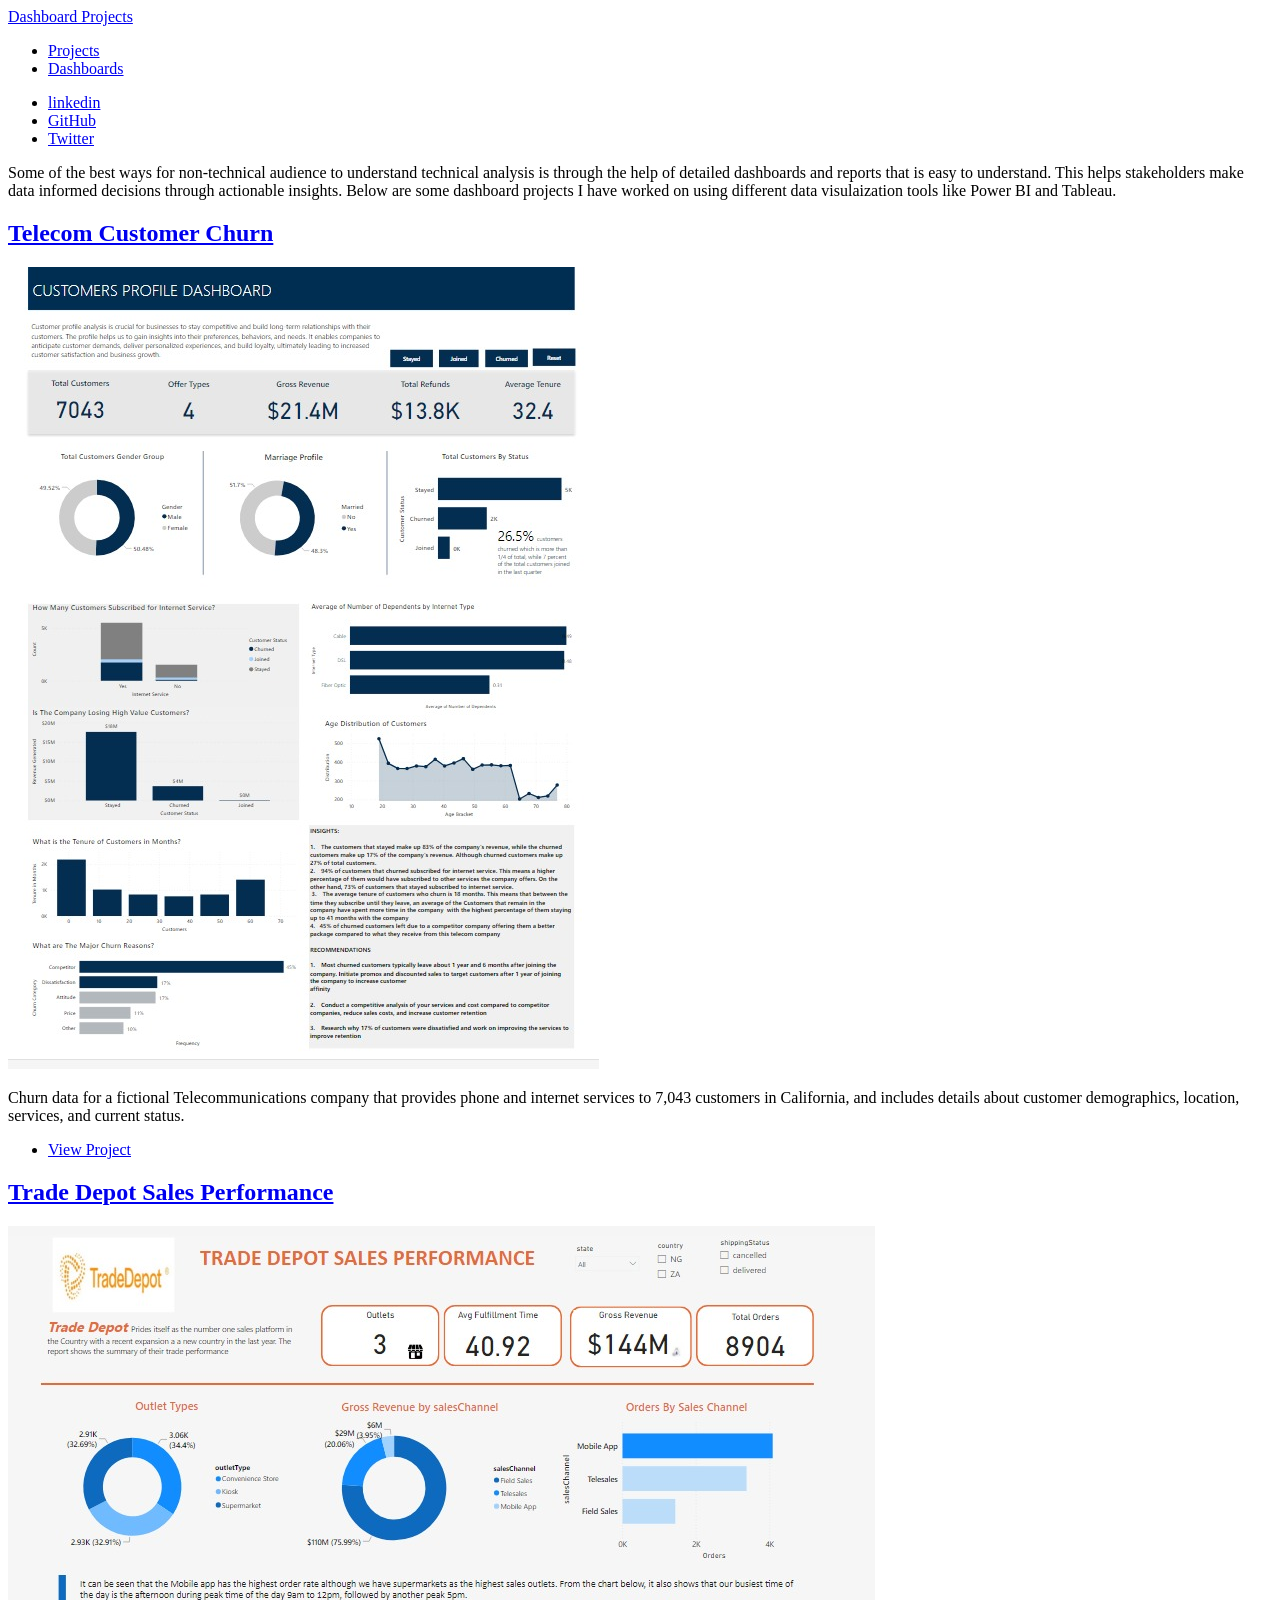
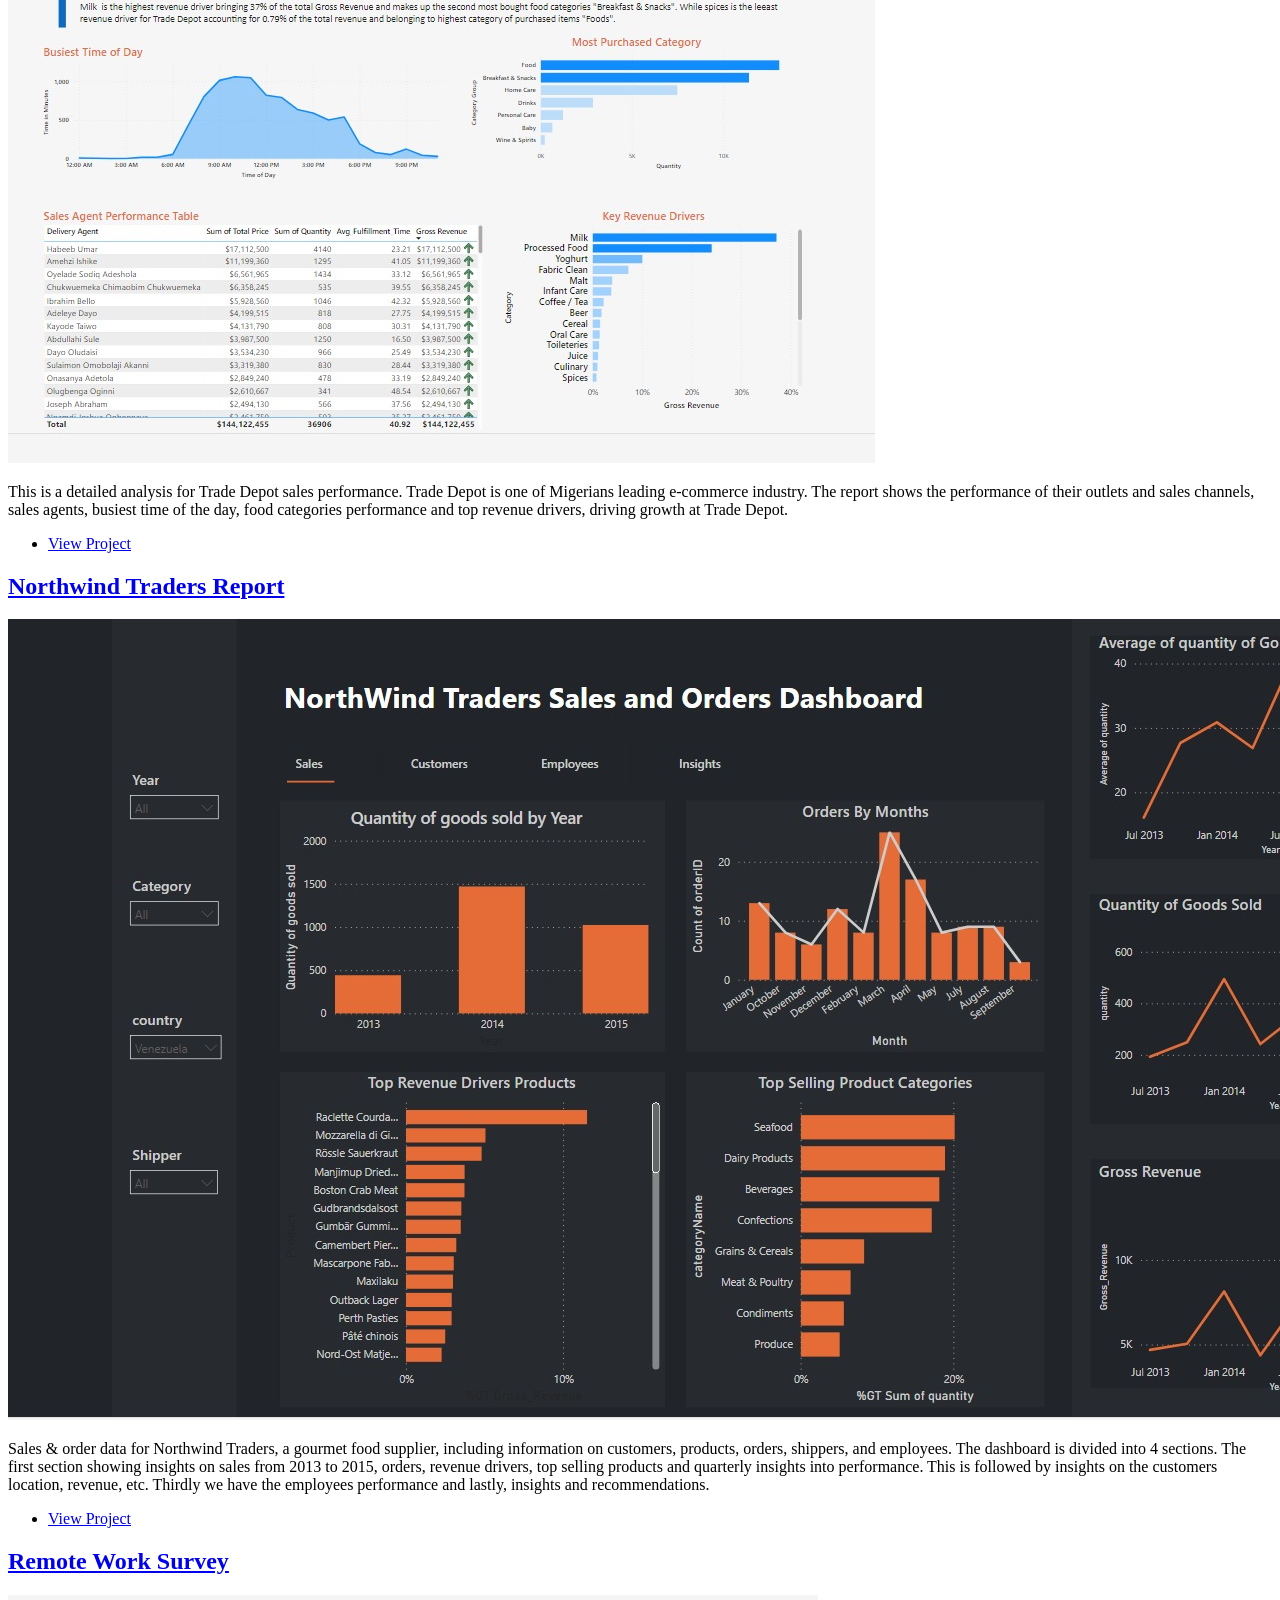
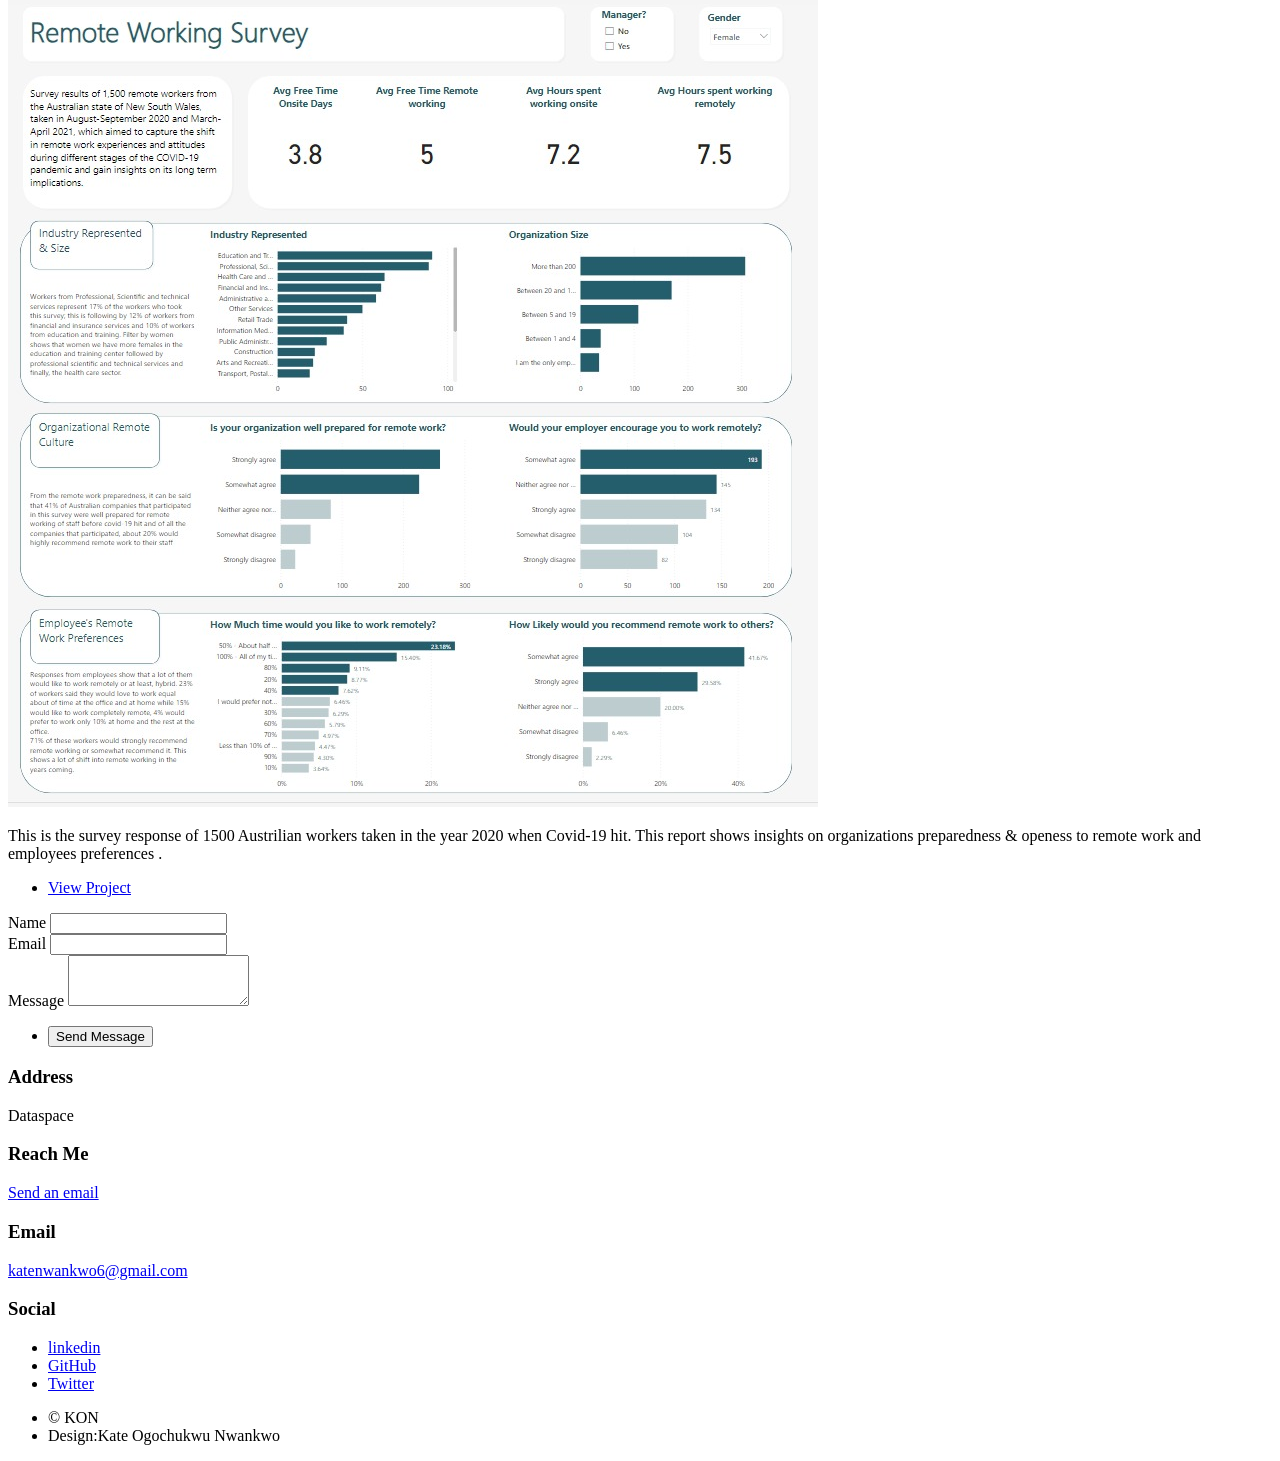
==== commit a40e460d: "Update generic.html" ====
--- a/generic.html
+++ b/generic.html
@@ -67,13 +67,13 @@
 								<article>
 									<header>
 										
-										<h2><a href="https://app.powerbi.com/groups/me/reports/9f154bed-a2f6-41f7-a0cd-77d5836c312e/ReportSection?experience=power-bi">Trade Depot Sales Performance<br />
+										<h2><a href="https://github.com/K-O-N/Trade-Depot-Sales-Performance/blob/main/README.md">Trade Depot Sales Performance<br />
 										</a></h2>
 									</header>
-									<a href="https://app.powerbi.com/groups/me/reports/9f154bed-a2f6-41f7-a0cd-77d5836c312e/ReportSection?experience=power-bi" class="image fit"><img src="images/tradedepot.jpeg" alt="" /></a>
+									<a href="https://github.com/K-O-N/Trade-Depot-Sales-Performance/blob/main/README.md" class="image fit"><img src="images/tradedepot.jpeg" alt="" /></a>
 									<p>This is a detailed analysis for Trade Depot sales performance. Trade Depot is one of Migerians leading e-commerce industry. The report shows the performance of their outlets and sales channels, sales agents, busiest  time of the day, food categories performance and top revenue drivers, driving growth at Trade Depot.</p>
 									<ul class="actions special">
-										<li><a href="https://app.powerbi.com/groups/me/reports/9f154bed-a2f6-41f7-a0cd-77d5836c312e/ReportSection?experience=power-bi" class="button">View Project</a></li>
+										<li><a href="https://github.com/K-O-N/Trade-Depot-Sales-Performance/blob/main/README.md" class="button">View Project</a></li>
 									</ul>
 								</article>
 								<article>
@@ -97,7 +97,7 @@
 										<h2><a href="https://app.powerbi.com/groups/me/reports/8f076424-8f27-4234-87ba-b8013ebb8c62/ReportSection?experience=power-bi">Remote Work Survey<br />
 										</a></h2>
 									</header>
-									<a href="https://app.powerbi.com/groups/me/reports/8f076424-8f27-4234-87ba-b8013ebb8c62/ReportSection?experience=power-bi" class="image fit"><img src="images/remote work.jpeg" alt="" /></a>
+									<a href="https://app.powerbi.com/groups/me/reports/8f076424-8f27-4234-87ba-b8013ebb8c62/ReportSection?experience=power-bi" class="image fit"><img src="images/remotework.jpeg" alt="" /></a>
 									<p>This is the survey response of 1500 Austrilian workers taken in the year 2020 when Covid-19 hit. This report shows insights on organizations preparedness & openess to remote work and employees preferences .</p>
 									<ul class="actions special">
 										<li><a href="https://app.powerbi.com/groups/me/reports/8f076424-8f27-4234-87ba-b8013ebb8c62/ReportSection?experience=power-bi" class="button">View Project</a></li>
@@ -173,4 +173,4 @@
 			<script src="assets/js/main.js"></script>
 
 	</body>
-</html>+</html>
